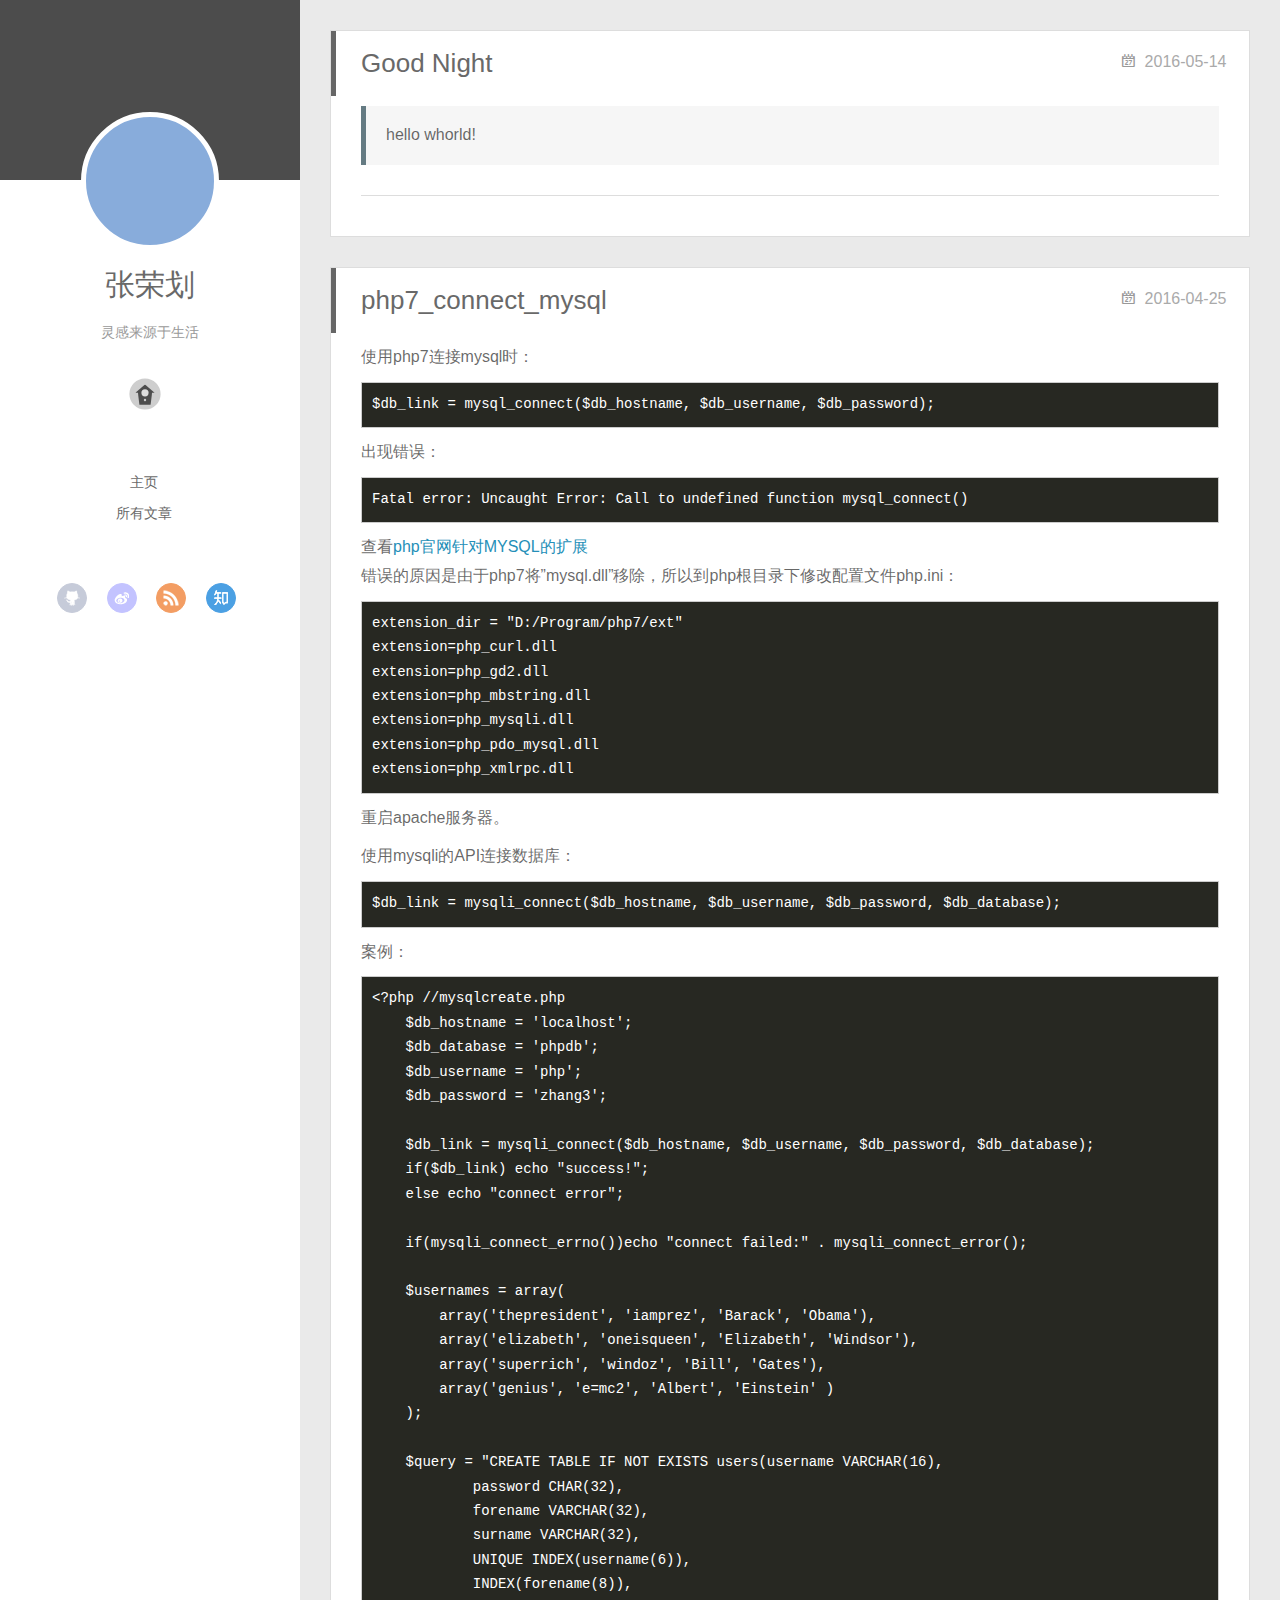
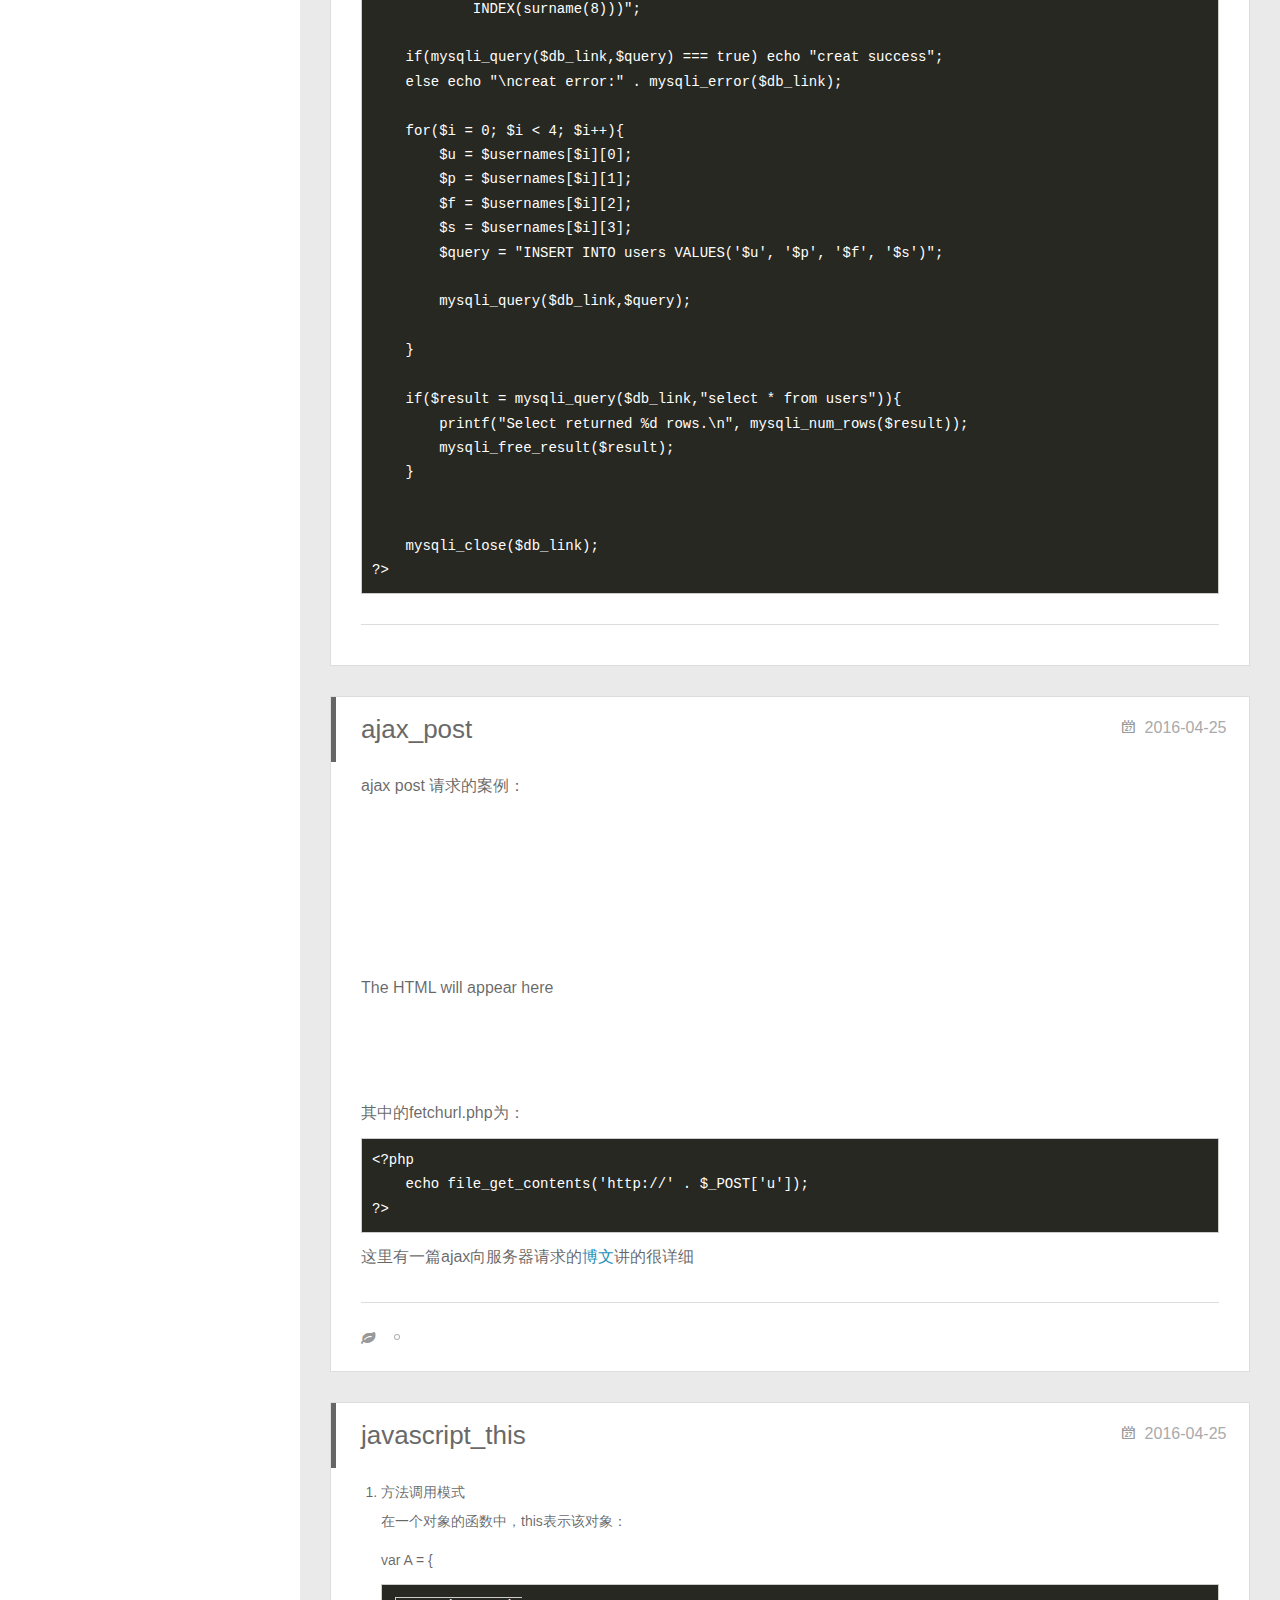
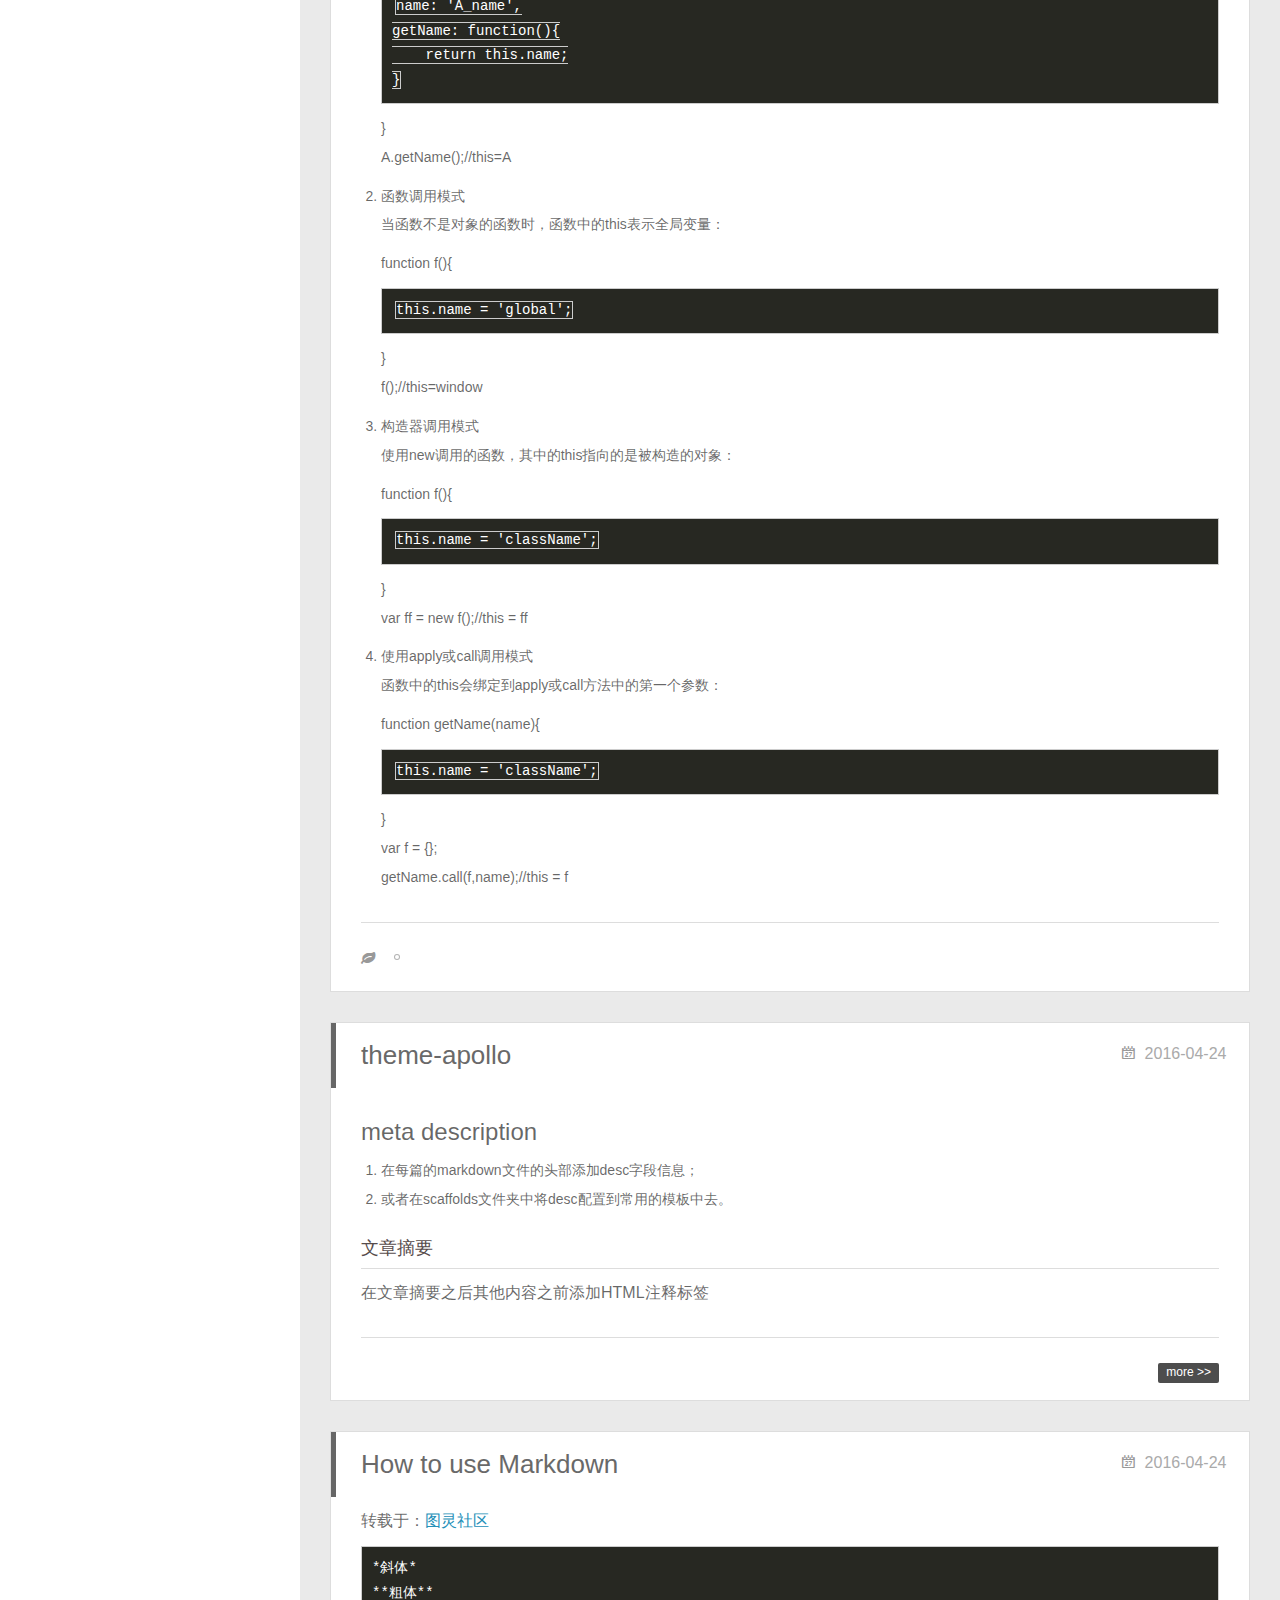
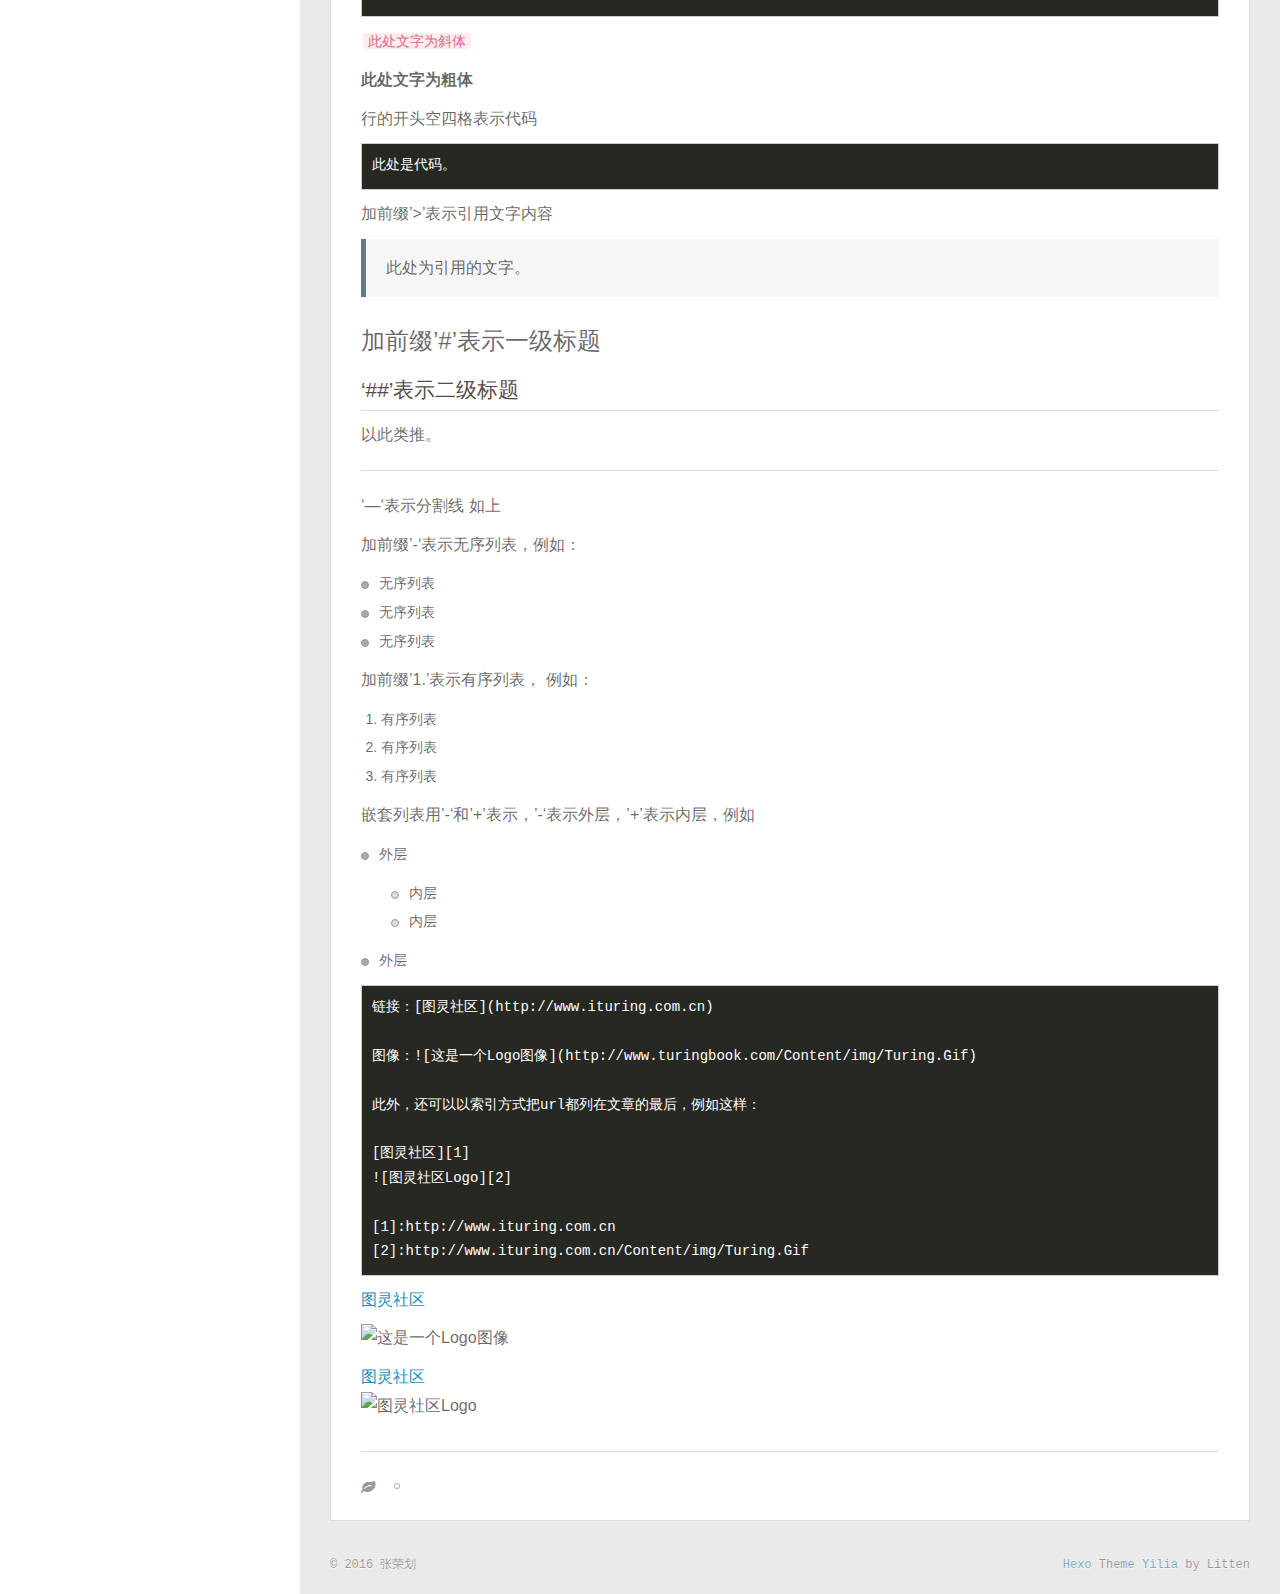
==== index.html @ a889204c "Site updated: 2016-06-14 16:16:04" ====
<!DOCTYPE html>
<html>
<head>
  <meta charset="utf-8">
  
  <meta http-equiv="X-UA-Compatible" content="IE=edge" >
  <title>ZhangRongHua</title>
  <meta name="viewport" content="width=device-width, initial-scale=1, maximum-scale=1">
  <meta name="description">
<meta property="og:type" content="website">
<meta property="og:title" content="ZhangRongHua">
<meta property="og:url" content="http://yoursite.com/index.html">
<meta property="og:site_name" content="ZhangRongHua">
<meta property="og:description">
<meta name="twitter:card" content="summary">
<meta name="twitter:title" content="ZhangRongHua">
<meta name="twitter:description">
  
  
    <link rel="icon" href="/favicon.png">
  
  <link rel="stylesheet" href="/css/style.css">
</head>

<body>
  <div id="container">
    <div class="left-col">
    <div class="overlay"></div>
<div class="intrude-less">
	<header id="header" class="inner">
		<a href="/" class="profilepic">
			
			<img lazy-src="null" class="js-avatar">
			
		</a>

		<hgroup>
		  <h1 class="header-author"><a href="/">张荣划</a></h1>
		</hgroup>

		
		<p class="header-subtitle">灵感来源于生活</p>
		

		
			<div class="switch-btn">
				<div class="icon">
					<div class="icon-ctn">
						<div class="icon-wrap icon-house" data-idx="0">
							<div class="birdhouse"></div>
							<div class="birdhouse_holes"></div>
						</div>
						<div class="icon-wrap icon-ribbon hide" data-idx="1">
							<div class="ribbon"></div>
						</div>
						
						<div class="icon-wrap icon-link hide" data-idx="2">
							<div class="loopback_l"></div>
							<div class="loopback_r"></div>
						</div>
						
						
						<div class="icon-wrap icon-me hide" data-idx="3">
							<div class="user"></div>
							<div class="shoulder"></div>
						</div>
						
					</div>
					
				</div>
				<div class="tips-box hide">
					<div class="tips-arrow"></div>
					<ul class="tips-inner">
						<li>菜单</li>
						<li>标签</li>
						
						<li>友情链接</li>
						
						
						<li>关于我</li>
						
					</ul>
				</div>
			</div>
		

		<div class="switch-area">
			<div class="switch-wrap">
				<section class="switch-part switch-part1">
					<nav class="header-menu">
						<ul>
						
							<li><a href="/">主页</a></li>
				        
							<li><a href="/archives">所有文章</a></li>
				        
						</ul>
					</nav>
					<nav class="header-nav">
						<div class="social">
							
								<a class="github" target="_blank" href="https://github.com/zzzzzzzz3" title="github">github</a>
					        
								<a class="weibo" target="_blank" href="http://weibo.com/1046080851" title="weibo">weibo</a>
					        
								<a class="rss" target="_blank" href="/atom.xml" title="rss">rss</a>
					        
								<a class="zhihu" target="_blank" href="#" title="zhihu">zhihu</a>
					        
						</div>
					</nav>
				</section>
				
				
				<section class="switch-part switch-part2">
					<div class="widget tagcloud" id="js-tagcloud">
						<a href="/tags/ajax/" style="font-size: 10px;">ajax</a> <a href="/tags/hexo/" style="font-size: 10px;">hexo</a> <a href="/tags/javascript/" style="font-size: 10px;">javascript</a>
					</div>
				</section>
				
				
				
				<section class="switch-part switch-part3">
					<div id="js-friends">
					
			          <a target="_blank" class="main-nav-link switch-friends-link" href="http://localhost:4000/">奥巴马的博客</a>
			        
			          <a target="_blank" class="main-nav-link switch-friends-link" href="http://localhost:4000/">卡卡的美丽传说</a>
			        
			          <a target="_blank" class="main-nav-link switch-friends-link" href="http://localhost:4000/">本泽马的博客</a>
			        
			          <a target="_blank" class="main-nav-link switch-friends-link" href="http://localhost:4000/">吉格斯的博客</a>
			        
			          <a target="_blank" class="main-nav-link switch-friends-link" href="http://localhost:4000/">习大大大不同</a>
			        
			          <a target="_blank" class="main-nav-link switch-friends-link" href="http://localhost:4000/">托蒂的博客</a>
			        
			        </div>
				</section>
				

				
				
				<section class="switch-part switch-part4">
				
					<div id="js-aboutme">who i am</div>
				</section>
				
			</div>
		</div>
	</header>				
</div>

    </div>
    <div class="mid-col">
      <nav id="mobile-nav">
  	<div class="overlay">
  		<div class="slider-trigger"></div>
  		<h1 class="header-author js-mobile-header hide">张荣划</h1>
  	</div>
	<div class="intrude-less">
		<header id="header" class="inner">
			<div class="profilepic">
			
				<img lazy-src="null" class="js-avatar">
			
			</div>
			<hgroup>
			  <h1 class="header-author">张荣划</h1>
			</hgroup>
			
			<p class="header-subtitle">灵感来源于生活</p>
			
			<nav class="header-menu">
				<ul>
				
					<li><a href="/">主页</a></li>
		        
					<li><a href="/archives">所有文章</a></li>
		        
		        <div class="clearfix"></div>
				</ul>
			</nav>
			<nav class="header-nav">
				<div class="social">
					
						<a class="github" target="_blank" href="https://github.com/zzzzzzzz3" title="github">github</a>
			        
						<a class="weibo" target="_blank" href="http://weibo.com/1046080851" title="weibo">weibo</a>
			        
						<a class="rss" target="_blank" href="/atom.xml" title="rss">rss</a>
			        
						<a class="zhihu" target="_blank" href="#" title="zhihu">zhihu</a>
			        
				</div>
			</nav>
		</header>				
	</div>
</nav>

      <div class="body-wrap">
  
    <article id="post-First" class="article article-type-post" itemscope itemprop="blogPost">
  
    <div class="article-meta">
      <a href="/2016/05/14/First/" class="article-date">
  	<time datetime="2016-05-14T06:55:31.543Z" itemprop="datePublished">2016-05-14</time>
</a>
    </div>
  
  <div class="article-inner">
    
      <input type="hidden" class="isFancy" />
    
    
      <header class="article-header">
        
  
    <h1 itemprop="name">
      <a class="article-title" href="/2016/05/14/First/">Good Night</a>
    </h1>
  

      </header>
      
    
    <div class="article-entry" itemprop="articleBody">
      
        <blockquote>
<p>hello whorld!</p>
</blockquote>

      
    </div>
    
    <div class="article-info article-info-index">
      
      
      

      
      <div class="clearfix"></div>
    </div>
    
  </div>
  
</article>









  
    <article id="post-php7-connect-mysql" class="article article-type-post" itemscope itemprop="blogPost">
  
    <div class="article-meta">
      <a href="/2016/04/25/php7-connect-mysql/" class="article-date">
  	<time datetime="2016-04-25T15:53:12.000Z" itemprop="datePublished">2016-04-25</time>
</a>
    </div>
  
  <div class="article-inner">
    
      <input type="hidden" class="isFancy" />
    
    
      <header class="article-header">
        
  
    <h1 itemprop="name">
      <a class="article-title" href="/2016/04/25/php7-connect-mysql/">php7_connect_mysql</a>
    </h1>
  

      </header>
      
    
    <div class="article-entry" itemprop="articleBody">
      
        <p>使用php7连接mysql时：</p>
<pre><code>$db_link = mysql_connect($db_hostname, $db_username, $db_password);
</code></pre><p>出现错误：</p>
<pre><code>Fatal error: Uncaught Error: Call to undefined function mysql_connect() 
</code></pre><p>查看<a href="http://php.net/manual/zh/mysqlinfo.api.choosing.php" target="_blank" rel="external">php官网针对MYSQL的扩展</a><br>错误的原因是由于php7将”mysql.dll”移除，所以到php根目录下修改配置文件php.ini：</p>
<pre><code>extension_dir = &quot;D:/Program/php7/ext&quot;
extension=php_curl.dll
extension=php_gd2.dll
extension=php_mbstring.dll 
extension=php_mysqli.dll
extension=php_pdo_mysql.dll
extension=php_xmlrpc.dll
</code></pre><p>重启apache服务器。</p>
<p>使用mysqli的API连接数据库：</p>
<pre><code>$db_link = mysqli_connect($db_hostname, $db_username, $db_password, $db_database);
</code></pre><p>案例：</p>
<pre><code>&lt;?php //mysqlcreate.php
    $db_hostname = &apos;localhost&apos;;
    $db_database = &apos;phpdb&apos;;
    $db_username = &apos;php&apos;;
    $db_password = &apos;zhang3&apos;;

    $db_link = mysqli_connect($db_hostname, $db_username, $db_password, $db_database);
    if($db_link) echo &quot;success!&quot;;
    else echo &quot;connect error&quot;;

    if(mysqli_connect_errno())echo &quot;connect failed:&quot; . mysqli_connect_error();

    $usernames = array(
        array(&apos;thepresident&apos;, &apos;iamprez&apos;, &apos;Barack&apos;, &apos;Obama&apos;),
        array(&apos;elizabeth&apos;, &apos;oneisqueen&apos;, &apos;Elizabeth&apos;, &apos;Windsor&apos;),
        array(&apos;superrich&apos;, &apos;windoz&apos;, &apos;Bill&apos;, &apos;Gates&apos;),
        array(&apos;genius&apos;, &apos;e=mc2&apos;, &apos;Albert&apos;, &apos;Einstein&apos; )
    );

    $query = &quot;CREATE TABLE IF NOT EXISTS users(username VARCHAR(16),
            password CHAR(32),
            forename VARCHAR(32),
            surname VARCHAR(32),
            UNIQUE INDEX(username(6)),
            INDEX(forename(8)),
            INDEX(surname(8)))&quot;;

    if(mysqli_query($db_link,$query) === true) echo &quot;creat success&quot;;
    else echo &quot;\ncreat error:&quot; . mysqli_error($db_link);

    for($i = 0; $i &lt; 4; $i++){
        $u = $usernames[$i][0];
        $p = $usernames[$i][1];
        $f = $usernames[$i][2];
        $s = $usernames[$i][3];
        $query = &quot;INSERT INTO users VALUES(&apos;$u&apos;, &apos;$p&apos;, &apos;$f&apos;, &apos;$s&apos;)&quot;;

        mysqli_query($db_link,$query);

    }

    if($result = mysqli_query($db_link,&quot;select * from users&quot;)){
        printf(&quot;Select returned %d rows.\n&quot;, mysqli_num_rows($result));
        mysqli_free_result($result);
    }


    mysqli_close($db_link);
?&gt;
</code></pre>
      
    </div>
    
    <div class="article-info article-info-index">
      
      
      

      
      <div class="clearfix"></div>
    </div>
    
  </div>
  
</article>









  
    <article id="post-ajax-post" class="article article-type-post" itemscope itemprop="blogPost">
  
    <div class="article-meta">
      <a href="/2016/04/25/ajax-post/" class="article-date">
  	<time datetime="2016-04-25T11:18:16.000Z" itemprop="datePublished">2016-04-25</time>
</a>
    </div>
  
  <div class="article-inner">
    
      <input type="hidden" class="isFancy" />
    
    
      <header class="article-header">
        
  
    <h1 itemprop="name">
      <a class="article-title" href="/2016/04/25/ajax-post/">ajax_post</a>
    </h1>
  

      </header>
      
    
    <div class="article-entry" itemprop="articleBody">
      
        <p>ajax post 请求的案例：<br>    <html><br>        <head><br>            <title><br>            Fetch web page<br>            </title><br>        </head><br>        <body><br>            <div id="mydiv"><br>                The HTML will appear here<br>            </div><br>            <script><br>                //post方法需要三个参数（回调函数，PHP程序url，传递给PHP程序的信息）<br>                PostAjaxRequest(insert, ‘fetchurl.php’, ‘u=pluginphp.com’)<br>                //创建回调函数<br>                function insert(){<br>                    //将获取到的html赋值给mydiv对象的内容<br>                    document.getElementById(‘mydiv’).innerHTML = this<br>                }<br>                //编写post请求<br>                function PostAjaxRequest(callback, url, args){<br>                    var contenttype = ‘application/x-www-form-urlencoded’<br>                    var ajax = new CreateAjaxObject(callback)<br>                    if(ajax == null) return false<br>                    //设置请求的类型 服务器文件的URL 是否异步处理<br>                    ajax.open(‘POST’, url, true)<br>                    //设置HTTP头<br>                    ajax.setRequestHeader(‘Content-type’, contenttype)<br>                    ajax.setRequestHeader(‘Content-length’, args.length)<br>                    ajax.setRequestHeader(‘Connection’, ‘close’)<br>                    //将请求发送给服务器<br>                    ajax.send(args)<br>                    return true<br>                }<br>                //创建ajax对象<br>                function CreateAjaxObject(callback){<br>                    //尝试用三种方法分别创建ajax<br>                    //成功则返回ajax对象，否则返回false<br>                    try{<br>                        var ajax = new XMLHttpRequest()<br>                    }<br>                    catch(e1){<br>                        try{<br>                            var ajax = new ActiveXObject(“Msxml2.XMLHTTP”)<br>                        }<br>                        catch(e2){<br>                            try{<br>                                var ajax = new ActiveXObject(“Microsoft.XMLHTTP”)<br>                            }<br>                            catch(e3){<br>                                ajax = false<br>                            }<br>                        }<br>                    }<br>                    //设置ajax的异步函数<br>                    if(ajax) ajax.onreadystatechange = function(){<br>                        //一旦接受到服务器的响应，将立即设置传递来的回调函数，并调用<br>                        if(this.readyState == 4 &amp;&amp; this.status == 200 &amp;&amp; this.responseText != null){<br>                        callback.call(this.responseText)<br>                        }<br>                    }<br>                    return ajax<br>                }<br>            </script><br>        </body><br>    </html> </p>
<p>其中的fetchurl.php为：</p>
<pre><code>&lt;?php
    echo file_get_contents(&apos;http://&apos; . $_POST[&apos;u&apos;]);
?&gt;
</code></pre><p>这里有一篇ajax向服务器请求的<a href="http://www.w3school.com.cn/ajax/ajax_xmlhttprequest_send.asp" target="_blank" rel="external">博文</a>讲的很详细</p>

      
    </div>
    
    <div class="article-info article-info-index">
      
      
	<div class="article-tag tagcloud">
		<ul class="article-tag-list"><li class="article-tag-list-item"><a class="article-tag-list-link" href="/tags/ajax/">ajax</a></li></ul>
	</div>

      

      
      <div class="clearfix"></div>
    </div>
    
  </div>
  
</article>









  
    <article id="post-javascript-this" class="article article-type-post" itemscope itemprop="blogPost">
  
    <div class="article-meta">
      <a href="/2016/04/25/javascript-this/" class="article-date">
  	<time datetime="2016-04-25T09:23:36.000Z" itemprop="datePublished">2016-04-25</time>
</a>
    </div>
  
  <div class="article-inner">
    
      <input type="hidden" class="isFancy" />
    
    
      <header class="article-header">
        
  
    <h1 itemprop="name">
      <a class="article-title" href="/2016/04/25/javascript-this/">javascript_this</a>
    </h1>
  

      </header>
      
    
    <div class="article-entry" itemprop="articleBody">
      
        <ol>
<li><p>方法调用模式<br>在一个对象的函数中，this表示该对象：</p>
<p> var A = {</p>
<pre><code>name: &apos;A_name&apos;,
getName: function(){
    return this.name;
}
</code></pre><p> }<br> A.getName();//this=A</p>
</li>
<li><p>函数调用模式<br>当函数不是对象的函数时，函数中的this表示全局变量：</p>
<p> function f(){</p>
<pre><code>this.name = &apos;global&apos;;
</code></pre><p> }<br> f();//this=window</p>
</li>
<li><p>构造器调用模式<br>使用new调用的函数，其中的this指向的是被构造的对象：</p>
<p> function f(){</p>
<pre><code>this.name = &apos;className&apos;;
</code></pre><p> }<br> var ff = new f();//this = ff</p>
</li>
<li><p>使用apply或call调用模式<br>函数中的this会绑定到apply或call方法中的第一个参数：</p>
<p> function getName(name){</p>
<pre><code>this.name = &apos;className&apos;;
</code></pre><p> }<br> var f = {};<br> getName.call(f,name);//this = f</p>
</li>
</ol>

      
    </div>
    
    <div class="article-info article-info-index">
      
      
	<div class="article-tag tagcloud">
		<ul class="article-tag-list"><li class="article-tag-list-item"><a class="article-tag-list-link" href="/tags/javascript/">javascript</a></li></ul>
	</div>

      

      
      <div class="clearfix"></div>
    </div>
    
  </div>
  
</article>









  
    <article id="post-theme-apollo" class="article article-type-post" itemscope itemprop="blogPost">
  
    <div class="article-meta">
      <a href="/2016/04/24/theme-apollo/" class="article-date">
  	<time datetime="2016-04-24T15:43:03.000Z" itemprop="datePublished">2016-04-24</time>
</a>
    </div>
  
  <div class="article-inner">
    
      <input type="hidden" class="isFancy" />
    
    
      <header class="article-header">
        
  
    <h1 itemprop="name">
      <a class="article-title" href="/2016/04/24/theme-apollo/">theme-apollo</a>
    </h1>
  

      </header>
      
    
    <div class="article-entry" itemprop="articleBody">
      
        <h1 id="meta-description"><a href="#meta-description" class="headerlink" title="meta description"></a>meta description</h1><ol>
<li>在每篇的markdown文件的头部添加desc字段信息；</li>
<li>或者在scaffolds文件夹中将desc配置到常用的模板中去。</li>
</ol>
<h3 id="文章摘要"><a href="#文章摘要" class="headerlink" title="文章摘要"></a>文章摘要</h3><p>在文章摘要之后其他内容之前添加HTML注释标签
      
    </div>
    
    <div class="article-info article-info-index">
      
      
      

      
        <p class="article-more-link">
          <a  href="/2016/04/24/theme-apollo/#more">more >></a>
        </p>
      
      <div class="clearfix"></div>
    </div>
    
  </div>
  
</article>









  
    <article id="post-How-to-use-Markdown" class="article article-type-post" itemscope itemprop="blogPost">
  
    <div class="article-meta">
      <a href="/2016/04/24/How-to-use-Markdown/" class="article-date">
  	<time datetime="2016-04-24T12:23:40.000Z" itemprop="datePublished">2016-04-24</time>
</a>
    </div>
  
  <div class="article-inner">
    
      <input type="hidden" class="isFancy" />
    
    
      <header class="article-header">
        
  
    <h1 itemprop="name">
      <a class="article-title" href="/2016/04/24/How-to-use-Markdown/">How to use Markdown</a>
    </h1>
  

      </header>
      
    
    <div class="article-entry" itemprop="articleBody">
      
        <p>转载于：<a href="http://www.ituring.com.cn/article/23" target="_blank" rel="external">图灵社区</a></p>
<pre><code>*斜体*
**粗体**
</code></pre><p><em>此处文字为斜体</em></p>
<p><strong>此处文字为粗体</strong></p>
<p>行的开头空四格表示代码</p>
<pre><code>此处是代码。
</code></pre><p>加前缀’&gt;’表示引用文字内容</p>
<blockquote>
<p>此处为引用的文字。</p>
</blockquote>
<h1 id="加前缀’-’表示一级标题"><a href="#加前缀’-’表示一级标题" class="headerlink" title="加前缀’#’表示一级标题"></a>加前缀’#’表示一级标题</h1><h2 id="‘-’表示二级标题"><a href="#‘-’表示二级标题" class="headerlink" title="‘##’表示二级标题"></a>‘##’表示二级标题</h2><p>以此类推。</p>
<hr>
<p>‘—‘表示分割线 如上</p>
<p>加前缀’-‘表示无序列表，例如：</p>
<ul>
<li>无序列表</li>
<li>无序列表</li>
<li>无序列表</li>
</ul>
<p>加前缀’1.’表示有序列表， 例如：</p>
<ol>
<li>有序列表</li>
<li>有序列表</li>
<li>有序列表</li>
</ol>
<p>嵌套列表用’-‘和’+’表示，’-‘表示外层，’+’表示内层，例如</p>
<ul>
<li>外层<ul>
<li>内层</li>
<li>内层 </li>
</ul>
</li>
<li>外层</li>
</ul>
<pre><code>链接：[图灵社区](http://www.ituring.com.cn)

图像：![这是一个Logo图像](http://www.turingbook.com/Content/img/Turing.Gif)

此外，还可以以索引方式把url都列在文章的最后，例如这样：

[图灵社区][1]
![图灵社区Logo][2]

[1]:http://www.ituring.com.cn
[2]:http://www.ituring.com.cn/Content/img/Turing.Gif
</code></pre><p><a href="http://www.ituring.com.cn" target="_blank" rel="external">图灵社区</a></p>
<p><img src="http://www.turingbook.com/Content/img/Turing.Gif" alt="这是一个Logo图像"></p>
<p><a href="http://www.ituring.com.cn" target="_blank" rel="external">图灵社区</a><br><img src="http://www.ituring.com.cn/Content/img/Turing.Gif" alt="图灵社区Logo"></p>

      
    </div>
    
    <div class="article-info article-info-index">
      
      
	<div class="article-tag tagcloud">
		<ul class="article-tag-list"><li class="article-tag-list-item"><a class="article-tag-list-link" href="/tags/hexo/">hexo</a></li></ul>
	</div>

      

      
      <div class="clearfix"></div>
    </div>
    
  </div>
  
</article>









  
  
</div>
      <footer id="footer">
  <div class="outer">
    <div id="footer-info">
    	<div class="footer-left">
    		&copy; 2016 张荣划
    	</div>
      	<div class="footer-right">
      		<a href="http://hexo.io/" target="_blank">Hexo</a>  Theme <a href="https://github.com/litten/hexo-theme-yilia" target="_blank">Yilia</a> by Litten
      	</div>
    </div>
  </div>
</footer>
    </div>
    
  <link rel="stylesheet" href="/fancybox/jquery.fancybox.css">


<script>
	var yiliaConfig = {
		fancybox: true,
		mathjax: true,
		animate: true,
		isHome: true,
		isPost: false,
		isArchive: false,
		isTag: false,
		isCategory: false,
		open_in_new: false
	}
</script>
<script src="http://7.url.cn/edu/jslib/comb/require-2.1.6,jquery-1.9.1.min.js"></script>
<script src="/js/main.js"></script>






<script type="text/x-mathjax-config">
MathJax.Hub.Config({
    tex2jax: {
        inlineMath: [ ['$','$'], ["\\(","\\)"]  ],
        processEscapes: true,
        skipTags: ['script', 'noscript', 'style', 'textarea', 'pre', 'code']
    }
});

MathJax.Hub.Queue(function() {
    var all = MathJax.Hub.getAllJax(), i;
    for(i=0; i < all.length; i += 1) {
        all[i].SourceElement().parentNode.className += ' has-jax';                 
    }       
});
</script>

<script type="text/javascript" src="http://cdn.mathjax.org/mathjax/latest/MathJax.js?config=TeX-AMS-MML_HTMLorMML">
</script>


  </div>
</body>
</html>
---- css/style.css ----
body {
  width: 100%;
}
body:before,
body:after {
  content: "";
  display: table;
}
body:after {
  clear: both;
}
@font-face {
  font-family: 'FontAwesome';
  src: url("fonts/fontawesome-webfont.eot");
  src: url("fonts/fontawesome-webfont.eot?#iefix") format("embedded-opentype"), url("fonts/fontawesome-webfont.woff") format("woff"), url("fonts/fontawesome-webfont.ttf") format("truetype"), url("fonts/fontawesome-webfont.svgz#FontAwesomeRegular") format("svg"), url("fonts/fontawesome-webfont.svg#FontAwesomeRegular") format("svg");
  font-weight: normal;
  font-style: normal;
}
html,
body,
div,
span,
applet,
object,
iframe,
h1,
h2,
h3,
h4,
h5,
h6,
p,
blockquote,
pre,
a,
abbr,
acronym,
address,
big,
cite,
code,
del,
dfn,
em,
img,
ins,
kbd,
q,
s,
samp,
small,
strike,
strong,
sub,
sup,
tt,
var,
dl,
dt,
dd,
ol,
ul,
li,
fieldset,
form,
label,
legend,
table,
caption,
tbody,
tfoot,
thead,
tr,
th,
td {
  margin: 0;
  padding: 0;
  border: 0;
  outline: 0;
  font-weight: inherit;
  font-style: inherit;
  font-family: inherit;
  font-size: 100%;
  vertical-align: baseline;
}
body {
  line-height: 1;
  color: #000;
  background: #fff;
}
ol,
ul {
  list-style: none;
}
table {
  border-collapse: separate;
  border-spacing: 0;
  vertical-align: middle;
}
caption,
th,
td {
  text-align: left;
  font-weight: normal;
  vertical-align: middle;
}
a img {
  border: none;
}
ol {
  list-style: decimal;
  padding-left: 20px;
}
ul {
  list-style: none;
}
input,
button {
  margin: 0;
  padding: 0;
}
input::-moz-focus-inner,
button::-moz-focus-inner {
  border: 0;
  padding: 0;
}
@font-face {
  font-family: FontAwesome;
  font-style: normal;
  font-weight: normal;
  src: url("fonts/fontawesome-webfont.eot?v=#4.0.3");
  src: url("fonts/fontawesome-webfont.eot?#iefix&v=#4.0.3") format("embedded-opentype"), url("fonts/fontawesome-webfont.woff?v=#4.0.3") format("woff"), url("fonts/fontawesome-webfont.ttf?v=#4.0.3") format("truetype"), url("fonts/fontawesome-webfont.svg#fontawesomeregular?v=#4.0.3") format("svg");
}
html,
body,
#container {
  height: 100%;
}
body {
  font-family: "Microsoft Yahei", "HelveticaNeue-Light", "Helvetica Neue Light", "Helvetica Neue", Helvetica, Arial, sans-serif;
  font-size: 16px;
  background: #fff;
  color: rgba(0,0,0,0.6);
  -webkit-overflow-scrolling: touch;
}
h1,
h2,
h3 {
  display: block;
}
h1 {
  font-size: 1.5em;
}
h2 {
  font-size: 1.3em;
}
h3 {
  font-size: 1.1em;
}
h4,
h5,
h6 {
  font-size: 1em;
}
a {
  text-decoration: none;
  outline-width: 0;
  color: #258fb8;
  outline: none;
}
.alignleft {
  float: left;
}
.alignright {
  float: right;
}
.clearfix {
  *zoom: 1;
}
.clearfix:after {
  content: "";
  display: table;
  clear: both;
}
.inner {
  width: 1000px;
  margin: 0 auto;
}
.hide {
  display: none;
}
@media screen and (max-width: 1040px) {
  .inner {
    width: 100%;
  }
}
#container {
  position: relative;
  min-height: 100%;
}
#container #mobile-nav {
  display: none;
}
#container #mobile-nav .overlay {
  height: 110px;
  position: absolute;
  width: 100%;
  background: #4d4d4d;
}
#container #mobile-nav .overlay.fixed {
  position: fixed;
  height: 42px;
  z-index: 99;
}
#container #mobile-nav #header {
  padding: 10px 0 0 0;
}
#container #mobile-nav #header .profilepic {
  display: block;
  position: relative;
  z-index: 100;
}
#container #mobile-nav #header .header-menu {
  height: auto;
  margin: 10px;
}
#container #mobile-nav #header .header-menu ul {
  text-align: center;
  cursor: default;
}
#container #mobile-nav #header .header-menu li {
  display: inline-block;
  margin: 3px;
}
#container .left-col {
  background: #fff;
  width: 300px;
  position: fixed;
  opacity: 1;
  -webkit-transition: all 0.2s ease-in;
  -moz-transition: all 0.2s ease-in;
  -ms-transition: all 0.2s ease-in;
  transition: all 0.2s ease-in;
  height: 100%;
}
#container .left-col .overlay {
  width: 100%;
  height: 180px;
  background-color: #000;
  position: absolute;
  opacity: 0.7;
}
#container .left-col .intrude-less {
  width: 76%;
  text-align: center;
  margin: 112px auto 0;
}
#container .mid-col {
  position: absolute;
  right: 0;
  min-height: 100%;
  background: #eaeaea;
  left: 300px;
  width: auto;
}
@media screen and (max-width: 800px) {
  #container .left-col {
    display: none;
  }
  #container .mid-col {
    left: 0;
  }
  #container #header .header-nav {
    position: relative;
  }
  #container .header-author.fixed {
    position: fixed;
    top: -13px;
    width: 100%;
    color: #ddd;
  }
  #container .overlay .slider-trigger {
    position: absolute;
    z-index: 101;
    bottom: 0;
    left: 0;
    width: 42px;
    height: 42px;
  }
  #container .overlay .slider-trigger:hover {
    background: #444;
  }
  #container .overlay .slider-trigger:before {
    color: #ddd;
    content: "\f00b";
    font: 16px FontAwesome;
    width: 16px;
    height: 16px;
    margin-left: 9px;
    margin-top: 14px;
    display: block;
  }
  #container .article-header {
    border-left: none;
    padding: 0;
    border-bottom: 1px dotted #ddd;
  }
  #container .article-header h1 {
    margin-bottom: 10px;
  }
  #container .header-subtitle {
    padding: 0 24px;
  }
  #container .article-info-index.article-info {
    padding-top: 10px;
    margin: 0;
    border-top: 1px solid #ddd;
  }
  #container .article-info-post.article-info {
    margin: 0;
    padding-top: 10px;
    border: none;
  }
  #container .article-more-link a {
    float: right;
  }
  #container #viewer-box .viewer-box-l {
    font-size: 14px;
  }
  #container .article {
    padding: 10px;
    margin: 10px;
    font-size: 14px;
  }
  #container .article .article-entry {
    padding-left: 0;
    padding-right: 0;
    padding-top: 10px;
  }
  #container .article .article-title {
    font-size: 18px;
    max-width: 185px;
    display: block;
    margin: 0;
  }
  #container .article .article-meta {
    width: auto;
    height: 30px;
    margin-top: -5px;
    position: ralative;
  }
  #container .article .article-meta .article-date {
    font-size: 12px;
    -webkit-border-radius: 0;
    border-radius: 0;
    color: #666;
    background: none;
    height: auto;
    padding: 0;
    margin: 0;
    width: 100%;
    text-align: left;
    margin-left: 10px;
  }
  #container .article .article-meta .article-date time {
    width: auto;
    float: right;
    margin-right: 10px;
  }
  #container .article .article-meta .article-tag-list {
    margin-top: 7px;
    position: absolute;
    right: 10px;
    top: 0;
  }
  #container .article .article-meta .article-tag-list:before {
    float: left;
    margin-top: 1px;
    left: 0;
  }
  #container .article .article-meta .article-tag-list .article-tag-list-item {
    float: left;
    padding-left: 0;
    width: auto;
    max-width: 83px;
  }
  #container .article .article-meta .article-category {
    margin-top: 7px;
    position: absolute;
    right: 10px;
    top: -30px;
  }
  #container .article .article-meta .article-category:before {
    float: left;
    margin-top: 1px;
    left: 15px;
  }
  #container .article .article-meta .article-category .article-category-link {
    max-width: 83px;
    width: auto;
    padding-left: 10px;
  }
  #container .article .article-nav-link-wrap {
    margin: 5px 0;
  }
  #container .article .article-nav-link-wrap strong {
    float: left;
    margin-right: 5px;
  }
  #container .article #article-nav-older {
    float: none;
    display: block;
  }
  #container .share {
    padding: 3px 10px;
  }
  #container .duoshuo {
    padding: 0 13px;
  }
  #container #disqus_thread {
    padding: 0 13px;
  }
  #container #mobile-nav {
    display: block;
  }
  #container #page-nav .extend {
    opacity: 1;
  }
  #container .instagram .open-ins {
    left: 2px;
    top: -30px;
    color: #aaa;
  }
  #container .info-on-right {
    float: initial;
  }
  #container .archives-wrap {
    margin: 10px 10px 0px;
    padding: 10px;
  }
  #container .archives-wrap .archive-article-title {
    font-size: 14px;
  }
  #container .archives-wrap .archive-year-wrap {
    position: relative;
    padding: 0 0 0 0;
  }
  #container .archives-wrap .archive-year-wrap a {
    padding: 0 0 0 0;
  }
  #container .archives-wrap .article-meta .archive-article-date {
    font-size: 12px;
    margin-right: 10px;
    margin-top: -5px;
  }
  #container .archives-wrap .article-meta .article-tag-list-link {
    font-size: 12px;
  }
  #container .archives .archive-article {
    padding: 10px 0;
    margin-left: 0;
  }
  #container #footer .footer-left {
    float: initial;
    margin-bottom: 10px;
  }
  #container #footer .footer-right {
    float: initial;
  }
}
.header-author {
  text-align: center;
  margin: 0.67em 0;
  font-family: Roboto, "Roboto", serif;
  font-size: 30px;
  -webkit-transition: 0.3s;
  -moz-transition: 0.3s;
  -ms-transition: 0.3s;
  transition: 0.3s;
}
#header {
  width: 100%;
}
#header a {
  color: #696969;
}
#header a:hover {
  color: #b0a0aa;
}
#header .profilepic {
  text-align: center;
  display: block;
  border: 5px solid #fff;
  -webkit-border-radius: 300px;
  border-radius: 300px;
  width: 128px;
  height: 128px;
  margin: 0 auto;
  position: relative;
  overflow: hidden;
  background: #88acdb;
  -webkit-transition: all 0.2s ease-in;
  display: -webkit-box;
  -webkit-box-orient: horizontal;
  -webkit-box-pack: center;
  -webkit-box-align: center;
  text-align: center;
}
#header .profilepic img {
  width: 20%;
  height: 20%;
  -webkit-border-radius: 300px;
  border-radius: 300px;
  opacity: 0;
  -webkit-transition: all 0.2s ease-in;
}
#header .profilepic img.show {
  width: 100%;
  height: 100%;
  opacity: 1;
}
#header .header-subtitle {
  text-align: center;
  color: #999;
  font-size: 14px;
  line-height: 25px;
  overflow: hidden;
  text-overflow: ellipsis;
  display: -webkit-box;
  -webkit-line-clamp: 2;
  -webkit-box-orient: vertical;
}
#header .header-menu {
  font-weight: 300;
  line-height: 31px;
  cursor: pointer;
  text-transform: uppercase;
  float: none;
  min-height: 150px;
  margin-left: -12px;
  text-align: center;
  display: -webkit-box;
  -webkit-box-orient: horizontal;
  -webkit-box-pack: center;
  -webkit-box-align: center;
}
#header .header-menu li {
  cursor: default;
}
#header .header-menu li a {
  font-size: 14px;
  min-width: 300px;
}
#header .switch-area {
  position: relative;
  width: 100%;
  overflow: hidden;
  min-height: 500px;
  font-size: 14px;
}
#header .switch-area .switch-wrap {
  -webkit-transition: -webkit-transform 0.3s ease-in;
  -moz-transition: -moz-transform 0.3s ease-in;
  -ms-transition: -ms-transform 0.3s ease-in;
  transition: transform 0.3s ease-in;
  position: relative;
}
#header .turn-left {
  -webkit-transform: translate(-100%, 0);
  -moz-transform: translate(-100%, 0);
  -ms-transform: translate(-100%, 0);
  transform: translate(-100%, 0);
}
#header .header-nav {
  width: 100%;
  position: absolute;
  -webkit-transition: -webkit-transform 0.3s ease-in;
  -moz-transition: -moz-transform 0.3s ease-in;
  -ms-transition: -ms-transform 0.3s ease-in;
  transition: transform 0.3s ease-in;
}
#header .header-nav .social {
  margin-right: 15px;
  margin-top: 10px;
  text-align: center;
}
#header .header-nav .social a {
  -webkit-border-radius: 50%;
  border-radius: 50%;
  display: -moz-inline-stack;
  display: inline-block;
  vertical-align: middle;
  *vertical-align: auto;
  zoom: 1;
  *display: inline;
  text-indent: -9999px;
  margin: 0 8px 15px 8px;
  opacity: 0.7;
  width: 28px;
  height: 28px;
  -webkit-transition: 0.3s;
  -moz-transition: 0.3s;
  -ms-transition: 0.3s;
  transition: 0.3s;
}
#header .header-nav .social a:hover {
  opacity: 1;
}
#header .header-nav .social a:last-of-type {
  margin-right: 0;
}
#header .header-nav .social a.weibo {
  background: url("/img/weibo.png") center no-repeat #aaf;
  border: 1px solid #aaf;
}
#header .header-nav .social a.weibo:hover {
  border: 1px solid #aaf;
}
#header .header-nav .social a.rss {
  background: url("/img/rss.png") center no-repeat #ef7522;
  border: 1px solid #ef7522;
}
#header .header-nav .social a.rss:hover {
  border: 1px solid #cf5d0f;
}
#header .header-nav .social a.github {
  background: url("/img/github.png") center no-repeat #afb6ca;
  border: 1px solid #afb6ca;
}
#header .header-nav .social a.github:hover {
  border: 1px solid #909ab6;
}
#header .header-nav .social a.facebook {
  background: url("/img/facebook.png") center no-repeat #3b5998;
  border: 1px solid #3b5998;
}
#header .header-nav .social a.facebook:hover {
  border: 1px solid #2d4373;
}
#header .header-nav .social a.google {
  background: url("/img/google.png") center no-repeat #c83d20;
  border: 1px solid #c83d20;
}
#header .header-nav .social a.google:hover {
  border: 1px solid #9c3019;
}
#header .header-nav .social a.twitter {
  background: url("/img/twitter.png") center no-repeat #55cff8;
  border: 1px solid #55cff8;
}
#header .header-nav .social a.twitter:hover {
  border: 1px solid #24c1f6;
}
#header .header-nav .social a.linkedin {
  background: url("/img/linkedin.png") center no-repeat #005a87;
  border: 1px solid #005a87;
}
#header .header-nav .social a.linkedin:hover {
  border: 1px solid #006b98;
}
#header .header-nav .social a.zhihu {
  background: url("/img/zhihu.png") center no-repeat #0078d8;
  border: 1px solid #0078d8;
}
#header .header-nav .social a.zhihu:hover {
  border: 1px solid #0078d8;
}
#header .header-nav .social a.douban {
  background: url("/img/douban.png") center no-repeat #06c611;
  border: 1px solid #06c611;
}
#header .header-nav .social a.douban:hover {
  border: 1px solid #06c611;
}
#header .header-nav .social a.mail {
  background: url("/img/mail.png") center no-repeat #005a87;
  border: 1px solid #005a87;
}
#header .header-nav .social a.mail:hover {
  border: 1px solid #006b98;
}
#header .switch-part {
  width: 100%;
  position: absolute;
}
#header .switch-part1 {
  left: 0;
}
#header .switch-part2 {
  left: 100%;
  top: 20px;
  overlay-x: hidden;
  overflow-y: auto;
  max-height: 200px;
}
#header .switch-part3 {
  left: 200%;
  line-height: 30px;
}
#header .switch-part3 .switch-friends-link {
  margin-right: 9px;
  -webkit-border-radius: 3px;
  border-radius: 3px;
  padding: 5px;
}
#header .switch-part3 .switch-friends-link:hover {
  background: #88acdb;
  color: #fff;
}
#header .switch-part4 {
  left: 300%;
  text-align: left;
  line-height: 30px;
}
.duoshuo {
  padding: 0 40px;
}
#disqus_thread {
  padding: 0 40px;
}
.archives-wrap {
  position: relative;
  margin: 0 30px;
  padding-right: 60px;
  border-bottom: 1px solid #eee;
  background: #fff;
}
.archives-wrap:first-child {
  margin-top: 30px;
}
.archives-wrap:last-child {
  margin-bottom: 80px;
}
.archives-wrap .archive-year-wrap {
  line-height: 35px;
  width: 200px;
  position: absolute;
  padding-top: 15px;
  font-size: 1.8em;
}
.archives-wrap .archive-year-wrap a {
  color: #666;
  font-weight: bold;
  padding-left: 48px;
}
.archives {
  position: relative;
}
.archives .article-info {
  border: none;
}
.archives .archive-article {
  margin-left: 200px;
  padding: 20px 0;
  border-bottom: 1px solid #eee;
  border-top: 1px solid #fff;
  position: relative;
}
.archives .archive-article:first-child {
  border-top: none;
}
.archives .archive-article:last-child {
  border-bottom: none;
}
.archives .archive-article-title {
  font-size: 16px;
  color: #333;
  -webkit-transition: color 0.3s;
  -moz-transition: color 0.3s;
  -ms-transition: color 0.3s;
  transition: color 0.3s;
}
.archives .archive-article-title:hover {
  color: #657b83;
}
.archives .archive-article-title span {
  display: block;
  color: #a8a8a8;
  font-size: 12px;
  line-height: 14px;
  height: 7px;
  padding-left: 2px;
}
.archives .archive-article-title span:before {
  display: inline-block;
  content: "“";
  font-family: serif;
  font-size: 30px;
  float: left;
  margin: 4px 4px 0 -12px;
  color: #c8c8c8;
}
.archive-article-inner .archive-article-header {
  position: relative;
}
.archive-article-inner .article-meta {
  position: relative;
  float: right;
  margin-top: -10px;
  color: #555;
  background: none;
  text-align: right;
  width: auto;
}
.archive-article-inner .article-meta .article-date time {
  color: #aaa;
}
.archive-article-inner .article-meta .archive-article-date,
.archive-article-inner .article-meta .article-tag-list {
  margin-right: 30px;
  display: -moz-inline-stack;
  display: inline-block;
  vertical-align: middle;
  zoom: 1;
  color: #666;
  font-size: 14px;
}
.archive-article-inner .article-meta .archive-article-date {
  cursor: default;
  font-size: 12px;
  margin-bottom: 5px;
  margin-top: -10px;
}
.archive-article-inner .article-meta .archive-article-date time:before {
  content: "\f073";
  color: #999;
  position: relative;
  margin-right: 10px;
  font: 16px FontAwesome;
}
.archive-article-inner .article-meta .article-category:before {
  float: left;
  margin-top: 1px;
  left: 15px;
}
.archive-article-inner .article-meta .article-category .article-category-link {
  width: auto;
  max-width: 83px;
  padding-left: 10px;
}
.archive-article-inner .article-meta .article-tag-list {
  margin-top: 0px;
}
.archive-article-inner .article-meta .article-tag-list:before {
  left: 15px;
}
.archive-article-inner .article-meta .article-tag-list .article-tag-list-item {
  display: inline-block;
  width: auto;
  max-width: 83px;
  padding-left: 8px;
  font-size: 12px;
}
.body-wrap {
  margin-bottom: 80px;
}
.article {
  margin: 30px;
  position: relative;
  border: 1px solid #ddd;
  background: #fff;
  -webkit-transition: all 0.2s ease-in;
}
.article.show {
  visibility: visible;
  -webkit-animation: cd-bounce-1 0.6s;
  -moz-animation: cd-bounce-1 0.6s;
  -webkit-animation: cd-bounce-1 0.6s;
  -moz-animation: cd-bounce-1 0.6s;
  -ms-animation: cd-bounce-1 0.6s;
  animation: cd-bounce-1 0.6s;
}
.article.hidden {
  visibility: hidden;
}
.article img {
  max-width: 100%;
}
@-webkit-keyframes cd-bounce-1 {
  0% {
    opacity: 0;
    -webkit-transform: scale(1);
  }
  60% {
    opacity: 1;
    -webkit-transform: scale(1.01);
  }
  100% {
    -webkit-transform: scale(1);
  }
}
@-moz-keyframes cd-bounce-1 {
  0% {
    opacity: 0;
    -moz-transform: scale(1);
  }
  60% {
    opacity: 1;
    -moz-transform: scale(1.01);
  }
  100% {
    -moz-transform: scale(1);
  }
}
.article-index {
  margin-left: 200px;
  padding: 15px 0;
  margin-right: 75px;
}
.article-index .brief {
  display: block;
  color: #a8a8a8;
  font-size: 12px;
  line-height: 14px;
  height: 7px;
  padding-left: 2px;
}
.article-index .brief:before {
  display: inline-block;
  content: "“";
  font-family: serif;
  font-size: 30px;
  float: left;
  margin: 4px 4px 0 -12px;
  color: #c8c8c8;
}
.article-title {
  color: #696969;
  margin-left: 0px;
  font-weight: 300;
  line-height: 35px;
  margin-bottom: 20px;
  font-size: 26px;
  -webkit-transition: color 0.3s;
  -moz-transition: color 0.3s;
  -o-transition: color 0.3s;
  -webkit-transition: color 0.3s;
  -moz-transition: color 0.3s;
  -ms-transition: color 0.3s;
  transition: color 0.3s;
}
.article-title:hover {
  color: #b0a0aa;
}
.article-inner {
  position: relative;
  margin-bottom: 20px;
}
.article-header {
  border-left: 5px solid;
  padding: 15px 0px 15px 25px;
}
.article-info.info-on-right {
  margin: 10px 0 0 0;
  float: right;
}
.article-info-index.article-info {
  padding-top: 20px;
  margin: 30px 30px 0 30px;
  border-top: 1px solid #ddd;
}
.article-info-post.article-info {
  padding: 0;
  border: none;
  margin: -30px 0 20px 30px;
}
.article-entry {
  line-height: 1.8em;
  padding-right: 30px;
  padding-left: 30px;
}
.article-entry p {
  margin-top: 10px;
}
.article-entry p code,
.article-entry li code {
  padding: 1px 3px;
  margin: 0 3px;
  background: #ddd;
  border: 1px solid #ccc;
  font-family: Menlo, Monaco, "Andale Mono", "lucida console", "Courier New", monospace;
  word-wrap: break-word;
  font-size: 14px;
}
.article-entry blockquote {
  background: #ddd;
  border-left: 5px solid #ccc;
  padding: 15px 20px;
  margin-top: 10px;
  border-left: 5px solid #657b83;
  background: #f6f6f6;
}
.article-entry blockquote p {
  margin-top: 0;
}
.article-entry em {
  font-style: normal;
  background: #fbedeb;
  color: #e2678f;
  padding: 0 5px;
  margin: 0 2px;
  font-size: 0.9em;
  -webkit-border-radius: 3px;
  -webkit-border-radius: 3px;
  border-radius: 3px;
}
.article-entry ul li:before {
  content: "";
  width: 6px;
  height: 6px;
  border: 1px solid #999;
  -webkit-border-radius: 10px;
  border-radius: 10px;
  background: #aaa;
  display: inline-block;
  margin-right: 10px;
  float: left;
  margin-top: 12px;
}
.article-entry ul,
.article-entry ol {
  font-size: 14px;
  margin: 10px 0px;
}
.article-entry li ul,
.article-entry li ol {
  margin-left: 30px;
}
.article-entry li ul li:before,
.article-entry li ol li:before {
  content: "";
  background: #dedede;
}
.article-entry h1 {
  margin-top: 30px;
}
.article-entry h2 {
  margin-top: 20px;
  font-weight: 300;
  color: #574c4c;
  padding-bottom: 5px;
  border-bottom: 1px solid #ddd;
}
.article-entry h3,
.article-entry h4,
.article-entry h5,
.article-entry h6 {
  margin-top: 20px;
  font-weight: 300;
  color: #574c4c;
  padding-bottom: 5px;
  border-bottom: 1px solid #ddd;
}
.article-entry video {
  max-width: 100%;
}
.article-entry strong {
  font-weight: bold;
}
.article-entry .caption {
  display: block;
  font-size: 0.8em;
  color: #aaa;
}
.article-entry hr {
  height: 0;
  margin-top: 20px;
  margin-bottom: 20px;
  border-left: 0;
  border-right: 0;
  border-top: 1px solid #ddd;
  border-bottom: 1px solid #fff;
}
.article-entry pre {
  font-size: 1/0.9em;
  line-height: 1.5;
  margin-top: 10px;
  padding: 5px 15px;
  overflow-x: auto;
  color: #657b83;
  font-size: 10px;
  border: 1px solid #ccc;
  text-shadow: 0 1px #444;
  font-family: Menlo, Monaco, "Andale Mono", "lucida console", "Courier New", monospace;
}
.article-entry pre code {
  font-size: 14px;
}
.article-entry table {
  width: 100%;
  border: 1px solid #dedede;
  margin: 15px 0;
  border-collapse: collapse;
}
.article-entry table tr,
.article-entry table td {
  height: 35px;
}
.article-entry table thead tr {
  background: #f8f8f8;
}
.article-entry table tbody tr:hover {
  background: #efefef;
}
.article-entry table td,
.article-entry table th {
  border: 1px solid #dedede;
  padding: 0 10px;
}
.article-entry figure table {
  border: none;
  width: auto;
  margin: 0;
}
.article-entry figure table tbody tr:hover {
  background: none;
}
.article-meta {
  width: 150px;
  font-size: 14;
  text-align: right;
  position: absolute;
  right: 0;
  top: 23px;
  text-align: center;
  z-index: 1;
}
.article-meta time {
  color: #aaa;
}
.article-meta time:before {
  color: #999;
  content: "\f073";
  font: 17px FontAwesome;
  margin-right: 10px;
}
.article-more-link {
  margin-top: 5px;
  text-align: right;
}
.article-more-link a {
  background: #4d4d4d;
  color: #fff;
  font-size: 12px;
  padding: 2px 8px 4px;
  line-height: 16px;
  -webkit-border-radius: 2px;
  -moz-border-radius: 2px;
  -webkit-border-radius: 2px;
  border-radius: 2px;
  -webkit-transition: background 0.3s;
  -moz-transition: background 0.3s;
  -ms-transition: background 0.3s;
  transition: background 0.3s;
}
.article-more-link a:hover {
  background: #3c3c3c;
}
.article-more-link a.hidden {
  visibility: hidden;
}
#article-nav {
  margin: 80px 0 30px 0;
  padding-bottom: 10px;
}
#article-nav .article-nav-link-wrap {
  margin: 0px 30px 0px 30px;
  font-size: 14px;
  color: #333;
}
#article-nav .article-nav-link-wrap .article-nav-title {
  display: inline-block;
  font-size: 12px;
  color: #aaa;
  -webkit-transition: color 0.3s;
  -moz-transition: color 0.3s;
  -ms-transition: color 0.3s;
  transition: color 0.3s;
}
#article-nav .article-nav-link-wrap strong {
  background: #ddd;
  color: #fff;
  -webkit-border-radius: 100%;
  border-radius: 100%;
  width: 15px;
  height: 15px;
  display: inline-block;
  text-align: center;
  -webkit-transition: background 0.3s;
  -moz-transition: background 0.3s;
  -ms-transition: background 0.3s;
  transition: background 0.3s;
}
#article-nav .article-nav-link-wrap:hover strong {
  background: #4d4d4d;
}
#article-nav .article-nav-link-wrap:hover .article-nav-title {
  color: #4d4d4d;
}
#article-nav #article-nav-older {
  float: right;
}
@-moz-keyframes cd-bounce-1 {
  0% {
    opacity: 0;
    -webkit-transform: scale(1);
    -moz-transform: scale(1);
    -ms-transform: scale(1);
    -o-transform: scale(1);
    -webkit-transform: scale(1);
    -moz-transform: scale(1);
    -ms-transform: scale(1);
    transform: scale(1);
  }
  60% {
    opacity: 1;
    -webkit-transform: scale(1.01);
    -moz-transform: scale(1.01);
    -ms-transform: scale(1.01);
    -o-transform: scale(1.01);
    -webkit-transform: scale(1.01);
    -moz-transform: scale(1.01);
    -ms-transform: scale(1.01);
    transform: scale(1.01);
  }
  100% {
    -webkit-transform: scale(1);
    -moz-transform: scale(1);
    -ms-transform: scale(1);
    -o-transform: scale(1);
    -webkit-transform: scale(1);
    -moz-transform: scale(1);
    -ms-transform: scale(1);
    transform: scale(1);
  }
}
@-webkit-keyframes cd-bounce-1 {
  0% {
    opacity: 0;
    -webkit-transform: scale(1);
    -moz-transform: scale(1);
    -ms-transform: scale(1);
    -o-transform: scale(1);
    -webkit-transform: scale(1);
    -moz-transform: scale(1);
    -ms-transform: scale(1);
    transform: scale(1);
  }
  60% {
    opacity: 1;
    -webkit-transform: scale(1.01);
    -moz-transform: scale(1.01);
    -ms-transform: scale(1.01);
    -o-transform: scale(1.01);
    -webkit-transform: scale(1.01);
    -moz-transform: scale(1.01);
    -ms-transform: scale(1.01);
    transform: scale(1.01);
  }
  100% {
    -webkit-transform: scale(1);
    -moz-transform: scale(1);
    -ms-transform: scale(1);
    -o-transform: scale(1);
    -webkit-transform: scale(1);
    -moz-transform: scale(1);
    -ms-transform: scale(1);
    transform: scale(1);
  }
}
@-o-keyframes cd-bounce-1 {
  0% {
    opacity: 0;
    -webkit-transform: scale(1);
    -moz-transform: scale(1);
    -ms-transform: scale(1);
    -o-transform: scale(1);
    -webkit-transform: scale(1);
    -moz-transform: scale(1);
    -ms-transform: scale(1);
    transform: scale(1);
  }
  60% {
    opacity: 1;
    -webkit-transform: scale(1.01);
    -moz-transform: scale(1.01);
    -ms-transform: scale(1.01);
    -o-transform: scale(1.01);
    -webkit-transform: scale(1.01);
    -moz-transform: scale(1.01);
    -ms-transform: scale(1.01);
    transform: scale(1.01);
  }
  100% {
    -webkit-transform: scale(1);
    -moz-transform: scale(1);
    -ms-transform: scale(1);
    -o-transform: scale(1);
    -webkit-transform: scale(1);
    -moz-transform: scale(1);
    -ms-transform: scale(1);
    transform: scale(1);
  }
}
@keyframes cd-bounce-1 {
  0% {
    opacity: 0;
    -webkit-transform: scale(1);
    -moz-transform: scale(1);
    -ms-transform: scale(1);
    -o-transform: scale(1);
    -webkit-transform: scale(1);
    -moz-transform: scale(1);
    -ms-transform: scale(1);
    transform: scale(1);
  }
  60% {
    opacity: 1;
    -webkit-transform: scale(1.01);
    -moz-transform: scale(1.01);
    -ms-transform: scale(1.01);
    -o-transform: scale(1.01);
    -webkit-transform: scale(1.01);
    -moz-transform: scale(1.01);
    -ms-transform: scale(1.01);
    transform: scale(1.01);
  }
  100% {
    -webkit-transform: scale(1);
    -moz-transform: scale(1);
    -ms-transform: scale(1);
    -o-transform: scale(1);
    -webkit-transform: scale(1);
    -moz-transform: scale(1);
    -ms-transform: scale(1);
    transform: scale(1);
  }
}
.archives-wrap {
  position: relative;
  margin: 0 30px;
  padding-right: 60px;
  border-bottom: 1px solid #eee;
  background: #fff;
}
.archives-wrap:first-child {
  margin-top: 30px;
}
.archives-wrap:last-child {
  margin-bottom: 80px;
}
.archives-wrap .archive-year-wrap {
  line-height: 35px;
  width: 200px;
  position: absolute;
  padding-top: 15px;
  font-size: 1.8em;
}
.archives-wrap .archive-year-wrap a {
  color: #666;
  font-weight: bold;
  padding-left: 48px;
}
.archives {
  position: relative;
}
.archives .article-info {
  border: none;
}
.archives .archive-article {
  margin-left: 200px;
  padding: 20px 0;
  border-bottom: 1px solid #eee;
  border-top: 1px solid #fff;
  position: relative;
}
.archives .archive-article:first-child {
  border-top: none;
}
.archives .archive-article:last-child {
  border-bottom: none;
}
.archives .archive-article-title {
  font-size: 16px;
  color: #333;
  -webkit-transition: color 0.3s;
  -moz-transition: color 0.3s;
  -ms-transition: color 0.3s;
  transition: color 0.3s;
}
.archives .archive-article-title:hover {
  color: #657b83;
}
.archives .archive-article-title span {
  display: block;
  color: #a8a8a8;
  font-size: 12px;
  line-height: 14px;
  height: 7px;
  padding-left: 2px;
}
.archives .archive-article-title span:before {
  display: inline-block;
  content: "“";
  font-family: serif;
  font-size: 30px;
  float: left;
  margin: 4px 4px 0 -12px;
  color: #c8c8c8;
}
.archive-article-inner .archive-article-header {
  position: relative;
}
.archive-article-inner .article-meta {
  position: relative;
  float: right;
  margin-top: -10px;
  color: #555;
  background: none;
  text-align: right;
  width: auto;
}
.archive-article-inner .article-meta .article-date time {
  color: #aaa;
}
.archive-article-inner .article-meta .archive-article-date,
.archive-article-inner .article-meta .article-tag-list {
  margin-right: 30px;
  display: -moz-inline-stack;
  display: inline-block;
  vertical-align: middle;
  zoom: 1;
  color: #666;
  font-size: 14px;
}
.archive-article-inner .article-meta .archive-article-date {
  cursor: default;
  font-size: 12px;
  margin-bottom: 5px;
  margin-top: -10px;
}
.archive-article-inner .article-meta .archive-article-date time:before {
  content: "\f073";
  color: #999;
  position: relative;
  margin-right: 10px;
  font: 16px FontAwesome;
}
.archive-article-inner .article-meta .article-category:before {
  float: left;
  margin-top: 1px;
  left: 15px;
}
.archive-article-inner .article-meta .article-category .article-category-link {
  width: auto;
  max-width: 83px;
  padding-left: 10px;
}
.archive-article-inner .article-meta .article-tag-list {
  margin-top: 0px;
}
.archive-article-inner .article-meta .article-tag-list:before {
  left: 15px;
}
.archive-article-inner .article-meta .article-tag-list .article-tag-list-item {
  display: inline-block;
  width: auto;
  max-width: 83px;
  padding-left: 8px;
  font-size: 12px;
}
.article-entry pre,
.article-entry .highlight {
  background: #272822;
  margin: 10px 0;
  padding: 10px 10px;
  overflow: auto;
  color: #4c4c4c;
  line-height: 22.400000000000002px;
}
.article-entry .highlight .gutter pre,
.article-entry .gist .gist-file .gist-data .line-numbers {
  color: #666;
}
.article-entry pre,
.article-entry code {
  font-family: "Source Code Pro", Consolas, Monaco, Menlo, Consolas, monospace;
}
.article-entry code {
  background: #eee;
  padding: 0 0.3em;
  border: none;
}
.article-entry pre {
  color: #fff;
}
.article-entry pre code {
  background: none;
  text-shadow: none;
  padding: 0;
  color: #fff;
}
.article-entry .highlight {
  -webkit-border-radius: 4px;
  border-radius: 4px;
}
.article-entry .highlight pre {
  border: none;
  margin: 0;
  padding: 0;
}
.article-entry .highlight table {
  margin: 0;
  width: auto;
}
.article-entry .highlight td {
  border: none;
  padding: 0;
}
.article-entry .highlight figcaption {
  font-size: 0.85em;
  color: highlight-comment;
  line-height: 1em;
  margin-bottom: 1em;
}
.article-entry .highlight figcaption:before,
.article-entry .highlight figcaption:after {
  content: "";
  display: table;
}
.article-entry .highlight figcaption:after {
  clear: both;
}
.article-entry .highlight figcaption a {
  float: right;
}
.article-entry .highlight .gutter pre {
  text-align: right;
  padding-right: 20px;
}
.article-entry .highlight .gutter pre .line {
  text-shadow: none;
}
.article-entry .highlight .line {
  font-size: 15px;
  height: 15px;
}
.article-entry .gist {
  margin: 0 -20px;
  border-style: solid;
  border-color: #ddd;
  border-width: 1px 0;
  background: #272822;
  padding: 15px 20px 15px 0;
}
.article-entry .gist .gist-file {
  border: none;
  font-family: "Source Code Pro", Consolas, Monaco, Menlo, Consolas, monospace;
  margin: 0;
}
.article-entry .gist .gist-file .gist-data {
  background: none;
  border: none;
}
.article-entry .gist .gist-file .gist-data .line-numbers {
  background: none;
  border: none;
  padding: 0 20px 0 0;
}
.article-entry .gist .gist-file .gist-data .line-data {
  padding: 0 !important;
}
.article-entry .gist .gist-file .highlight {
  margin: 0;
  padding: 0;
  border: none;
}
.article-entry .gist .gist-file .gist-meta {
  background: #272822;
  color: highlight-comment;
  font: 0.85em "Helvetica Neue", Helvetica, Arial, sans-serif;
  text-shadow: 0 0;
  padding: 0;
  margin-top: 1em;
  margin-left: 20px;
}
.article-entry .gist .gist-file .gist-meta a {
  color: #258fb8;
  font-weight: normal;
}
.article-entry .gist .gist-file .gist-meta a:hover {
  text-decoration: underline;
}
pre .comment {
  color: #75715e;
}
pre .keyword,
pre .function .keyword,
pre .class .params {
  color: #66d9ef;
}
pre .tag,
pre .doctype,
pre .params,
pre .function,
pre .css .value {
  color: #fff;
}
pre .css ~ * .tag,
pre .title,
pre .at_rule,
pre .at_rule .keyword,
pre .preprocessor,
pre .preprocessor .keyword {
  color: #f92672;
}
pre .attribute,
pre .built_in,
pre .class,
pre .css ~ * .class,
pre .function .title {
  color: #a6e22e;
}
pre .value,
pre .string {
  color: #e6db74;
}
pre .number {
  color: #7163d7;
}
pre .id,
pre .css ~ * .id {
  color: #fd971f;
}
#footer {
  font-size: 12px;
  font-family: Menlo, Monaco, "Andale Mono", "lucida console", "Courier New", monospace;
  text-shadow: 0 1px #fff;
  position: absolute;
  bottom: 30px;
  opacity: 0.6;
  width: 100%;
  text-align: center;
}
#footer .outer {
  padding: 0 30px;
}
.footer-left {
  float: left;
}
.footer-right {
  float: right;
}
.share {
  padding: 0px 75px 30px 40px;
  margin-bottom: 15px;
}
.back_home {
  float: right;
}
.back_home a {
  font-weight: bold;
  margin-left: 10px;
}
.back_home a:hover {
  color: #6e6e6e;
}
#page-nav {
  text-align: center;
  margin-top: 30px;
}
#page-nav .page-number {
  width: 20px;
  height: 20px;
  background: #4d4d4d;
  -webkit-border-radius: 50%;
  -moz-border-radius: 50%;
  -webkit-border-radius: 50%;
  border-radius: 50%;
  display: inline-block;
  color: #fff;
  line-height: 20px;
  font-size: 12px;
  margin: 0 3px 30px;
}
#page-nav .page-number:hover {
  background: #5e5e5e;
}
#page-nav .current {
  background: #88acdb;
  cursor: default;
}
#page-nav .current:hover {
  background: #88acdb;
}
#page-nav .extend {
  color: #4d4d4d;
  margin: 0 27px;
  opacity: 0;
}
#page-nav .extend:hover {
  color: #5e5e5e;
}
#page-nav:hover .extend {
  opacity: 1;
}
#post-instagram {
  padding: 30px;
}
#post-instagram .article-entry {
  padding-right: 0;
}
.instagram {
  position: relative;
  min-height: 500px;
}
.instagram .open-ins {
  display: block;
  padding: 10px 0;
  position: absolute;
  right: 28px;
  top: -75px;
  color: #333;
}
.instagram .open-ins:hover {
  color: #657b83;
}
.instagram .year {
  display: inline;
}
.instagram .album h1 em {
  font-style: normal;
  font-size: 14px;
  margin-left: 10px;
}
.instagram .album ul {
  min-height: 149px;
  padding-top: 17px;
  border-bottom: 1px solid #ddd;
  list-style: none;
}
.instagram .album li {
  position: relative;
  display: inline-block;
  min-width: 157px;
  margin: 0;
}
.instagram .album li:before {
  display: none;
}
.instagram .album div.img-box {
  position: relative;
  margin: 0 20px 10px;
  -webkit-box-shadow: 0 1px 0 rgba(255,255,255,0.4), 0 1px 0 1px rgba(255,255,255,0.1);
  -moz-box-shadow: 0 1px 0 rgba(255,255,255,0.4), 0 1px 0 1px rgba(255,255,255,0.1);
  -webkit-box-shadow: 0 1px 0 rgba(255,255,255,0.4), 0 1px 0 1px rgba(255,255,255,0.1);
  box-shadow: 0 1px 0 rgba(255,255,255,0.4), 0 1px 0 1px rgba(255,255,255,0.1);
}
.instagram .album div.img-box .img-bg {
  position: absolute;
  top: 0;
  left: 0;
  bottom: 0px;
  width: 100%;
  margin: -5px;
  padding: 5px;
  background: rgba(204,204,204,0.8);
  -webkit-box-shadow: 0 0 0 1px rgba(0,0,0,0.04), 0 1px 5px rgba(0,0,0,0.1);
  -moz-box-shadow: 0 0 0 1px rgba(0,0,0,0.04), 0 1px 5px rgba(0,0,0,0.1);
  -webkit-box-shadow: 0 0 0 1px rgba(0,0,0,0.04), 0 1px 5px rgba(0,0,0,0.1);
  box-shadow: 0 0 0 1px rgba(0,0,0,0.04), 0 1px 5px rgba(0,0,0,0.1);
  -webkit-transition: all 0.15s ease-out 0.1s;
  -moz-transition: all 0.15s ease-out 0.1s;
  -o-transition: all 0.15s ease-out 0.1s;
  -webkit-transition: all 0.15s ease-out 0.1s;
  -moz-transition: all 0.15s ease-out 0.1s;
  -ms-transition: all 0.15s ease-out 0.1s;
  transition: all 0.15s ease-out 0.1s;
  opacity: 0.2;
  cursor: pointer;
  display: block;
}
.instagram .album div.img-box .img-bg:hover {
  opacity: 0;
}
.instagram .album div.img-box img {
  width: 100%;
  height: auto;
  display: block;
}
@media screen and (max-width: 600px) {
  .instagram .album ul {
    margin-left: 0;
    padding: 0;
    text-align: center;
  }
  .instagram .album li {
    max-width: 300px;
  }
  .instagram .album div.img-box {
    margin: 0;
  }
}
.switch-btn {
  margin-left: 74px;
  margin-top: 23px;
  position: relative;
  width: 70px;
  text-align: center;
}
.switch-btn .tips-box {
  position: relative;
}
.switch-btn .tips-box .tips-arrow {
  width: 0;
  height: 0;
  border-left: 5px solid transparent;
  border-right: 5px solid transparent;
  border-bottom: 6px solid #000;
  opacity: 0.8;
  position: absolute;
  top: -6px;
  left: 30px;
}
.switch-btn .tips-box .tips-inner {
  padding: 5px 8px 4px 8px;
  background-color: #000;
  color: #fff;
  width: 80px;
  text-align: center;
  -webkit-border-radius: 3px;
  border-radius: 3px;
  opacity: 0.8;
  position: absolute;
  z-index: 99;
  left: -13px;
}
.switch-btn .tips-box .tips-inner li {
  padding: 4px 0;
  cursor: pointer;
  font-size: 13px;
  color: #ddd;
}
.switch-btn .tips-box .tips-inner li:hover {
  background: #111;
}
.switch-btn .icon {
  height: 32px;
  width: 32px;
  background: #cecece;
  -webkit-border-radius: 100px;
  border-radius: 100px;
  position: relative;
  overflow: hidden;
  display: inline-block;
  padding: 10px;
  -webkit-transform: scale(0.6);
  -moz-transform: scale(0.6);
  -ms-transform: scale(0.6);
  transform: scale(0.6);
  cursor: pointer;
}
.switch-btn .icon-ctn {
  width: 34px;
  height: 34px;
  position: relative;
  overflow: hidden;
}
.switch-btn .icon-ctn .birdhouse {
  width: 0;
  height: 0;
  position: absolute;
  top: 0;
  left: 0;
  border-style: solid;
  border-color: transparent transparent #4d4d4d transparent;
  border-width: 0 16px 14px;
}
.switch-btn .icon-ctn .birdhouse:after {
  content: '';
  position: absolute;
  top: 12px;
  left: -12px;
  border-style: solid;
  border-color: #4d4d4d transparent transparent transparent;
  border-width: 100px 12px;
}
.switch-btn .icon-ctn .birdhouse_holes {
  width: 12px;
  height: 12px;
  background: #ddd;
  position: absolute;
  -webkit-border-radius: 60px;
  -moz-border-radius: 60px;
  -webkit-border-radius: 60px;
  border-radius: 60px;
  left: 10px;
  top: 8px;
}
.switch-btn .icon-ctn .birdhouse_holes:after {
  content: '';
  position: absolute;
  width: 4px;
  height: 4px;
  background: #ccc;
  bottom: -8px;
  left: 4px;
  -webkit-border-radius: 60px;
  -moz-border-radius: 60px;
  -webkit-border-radius: 60px;
  border-radius: 60px;
}
.switch-btn .icon-ctn .ribbon {
  width: 12px;
  height: 20px;
  background: #333;
  margin: 2px 0 0 10px;
}
.switch-btn .icon-ctn .ribbon:after {
  content: '';
  position: absolute;
  left: 10px;
  top: 16px;
  width: 0;
  height: 0;
  border: solid #333;
  border-color: transparent #333 transparent #333;
  border-width: 6px 6px 8px 6px;
}
.switch-btn .icon-ctn .loopback_l {
  width: 10px;
  height: 5px;
  border-style: solid;
  border-width: 0px 3px 3px 3px;
  border-color: #333;
  -webkit-border-radius: 0 0 50px 50px;
  border-radius: 0 0 50px 50px;
  position: absolute;
  top: 16px;
  left: 1px;
}
.switch-btn .icon-ctn .loopback_l:before {
  content: '';
  position: absolute;
  width: 0;
  height: 0;
  border-style: solid;
  border-width: 4px;
  border-color: transparent transparent transparent #333;
  bottom: 7px;
  left: 5px;
}
.switch-btn .icon-ctn .loopback_l:after {
  content: '';
  width: 5px;
  height: 5px;
  border-style: solid;
  border-width: 3px 0 0 3px;
  border-color: #333;
  -webkit-border-radius: 50px 0 0 0;
  border-radius: 50px 0 0 0;
  position: absolute;
  left: -3px;
  bottom: 5px;
}
.switch-btn .icon-ctn .loopback_r {
  width: 10px;
  height: 5px;
  border-style: solid;
  border-width: 3px 3px 0 3px;
  border-color: #333;
  -webkit-border-radius: 50px 50px 0 0;
  border-radius: 50px 50px 0 0;
  position: absolute;
  top: 8px;
  right: 2px;
}
.switch-btn .icon-ctn .loopback_r:before {
  content: '';
  position: absolute;
  width: 0;
  height: 0;
  border-style: solid;
  border-width: 4px;
  border-color: transparent #333 transparent transparent;
  top: 7px;
  right: 5px;
}
.switch-btn .icon-ctn .loopback_r:after {
  content: '';
  width: 5px;
  height: 5px;
  border-style: solid;
  border-width: 0 3px 3px 0;
  border-color: #333;
  -webkit-border-radius: 0 0 50px 0;
  border-radius: 0 0 50px 0;
  position: absolute;
  left: 5px;
  top: 5px;
}
.switch-btn .icon-ctn .user {
  width: 12px;
  height: 14px;
  background: #333;
  -webkit-border-radius: 5px 5px 0 0;
  border-radius: 5px 5px 0 0;
  margin-left: 10px;
  margin-top: 2px;
}
.switch-btn .icon-ctn .user:before {
  content: '';
  width: 0px;
  height: 0px;
  position: absolute;
  top: 17px;
  left: 0px;
  border-style: solid;
  border-color: transparent transparent #333 transparent;
  border-width: 0 16px 6px 16px;
}
.switch-btn .icon-ctn .user:after {
  content: '';
  width: 8px;
  height: 5px;
  background: #333;
  position: absolute;
  margin-top: 13px;
  margin-left: -4px;
}
.switch-btn .icon-ctn .shoulder {
  width: 32px;
  height: 6px;
  background: #333;
  position: absolute;
  bottom: 6px;
}
#header .tagcloud a {
  color: #fff;
}
.tagcloud a {
  display: inline-block;
  text-decoration: none;
  font-weight: normal;
  font-size: 10px;
  color: #fff;
  height: 18px;
  line-height: 18px;
  float: left;
  padding: 0 5px 0px 10px;
  position: relative;
  -webkit-border-radius: 0 5px 5px 0;
  border-radius: 0 5px 5px 0;
  margin: 5px 9px 5px 8px;
  font-family: Menlo, Monaco, "Andale Mono", "lucida console", "Courier New", monospace;
}
.tagcloud a:hover {
  opacity: 0.8;
}
.tagcloud a:before {
  content: " ";
  width: 0px;
  height: 0px;
  position: absolute;
  top: 0;
  left: -18px;
  border: 9px solid transparent;
}
.tagcloud a:after {
  content: " ";
  width: 4px;
  height: 4px;
  background-color: #fff;
  -webkit-border-radius: 4px;
  border-radius: 4px;
  -webkit-box-shadow: 0px 0px 0px 1px rgba(0,0,0,0.3);
  box-shadow: 0px 0px 0px 1px rgba(0,0,0,0.3);
  position: absolute;
  top: 7px;
  left: 2px;
}
.tagcloud a.color1 {
  background: #ff945c;
}
.tagcloud a.color1:before {
  border-right-color: #ff945c;
}
.tagcloud a.color2 {
  background: #f5c7b7;
}
.tagcloud a.color2:before {
  border-right-color: #f5c7b7;
}
.tagcloud a.color3 {
  background: #ba8f6c;
}
.tagcloud a.color3:before {
  border-right-color: #ba8f6c;
}
.tagcloud a.color4 {
  background: #cfb7c4;
}
.tagcloud a.color4:before {
  border-right-color: #cfb7c4;
}
.tagcloud a.color5 {
  background: #7b5d5f;
}
.tagcloud a.color5:before {
  border-right-color: #7b5d5f;
}
.article-tag-list .article-tag-list-item {
  float: left;
}
.article-tag {
  float: left;
}
.article-tag .article-tag-list {
  float: left;
}
.article-tag:before {
  float: left;
  color: #999;
  content: "\f06c";
  font: 16px FontAwesome;
  float: left;
  margin-right: 10px;
  margin-top: 9px;
}
.article-tag:after {
  float: left;
  content: "";
  margin-right: 20px;
  margin-top: 9px;
  float: left;
}
.article-category {
  float: left;
}
.article-category:before {
  float: left;
  color: #999;
  content: "\f02d";
  font: 16px FontAwesome;
  float: left;
  margin-right: 10px;
  margin-top: 9px;
}
.article-category:after {
  float: left;
  content: "";
  margin-right: 20px;
  margin-top: 9px;
  float: left;
}
.article-pop-out {
  float: left;
}
.article-pop-out:before {
  float: left;
  color: #999;
  content: "\f08d";
  font: 16px FontAwesome;
  float: left;
  margin-right: 10px;
  margin-top: 9px;
}
.article-pop-out:after {
  float: left;
  content: "";
  margin-right: 20px;
  margin-top: 9px;
  float: left;
}
::-webkit-scrollbar {
  width: 10px;
  height: 10px;
}
::-webkit-scrollbar-button {
  width: 0;
  height: 0;
}
::-webkit-scrollbar-button:start:increment,
::-webkit-scrollbar-button:end:decrement {
  display: none;
}
::-webkit-scrollbar-corner {
  display: block;
}
::-webkit-scrollbar-thumb {
  -webkit-border-radius: 8px;
  border-radius: 8px;
  background-color: rgba(0,0,0,0.2);
}
::-webkit-scrollbar-thumb:hover {
  -webkit-border-radius: 8px;
  border-radius: 8px;
  background-color: rgba(0,0,0,0.5);
}
::-webkit-scrollbar-track,
::-webkit-scrollbar-thumb {
  border-right: 1px solid transparent;
  border-left: 1px solid transparent;
}
::-webkit-scrollbar-track:hover {
  background-color: rgba(0,0,0,0.15);
}
::-webkit-scrollbar-button:start {
  width: 10px;
  height: 10px;
  background: url("../img/scrollbar_arrow.png") no-repeat 0 0;
}
::-webkit-scrollbar-button:start:hover {
  background: url("../img/scrollbar_arrow.png") no-repeat -15px 0;
}
::-webkit-scrollbar-button:start:active {
  background: url("../img/scrollbar_arrow.png") no-repeat -30px 0;
}
::-webkit-scrollbar-button:end {
  width: 10px;
  height: 10px;
  background: url("../img/scrollbar_arrow.png") no-repeat 0 -18px;
}
::-webkit-scrollbar-button:end:hover {
  background: url("../img/scrollbar_arrow.png") no-repeat -15px -18px;
}
::-webkit-scrollbar-button:end:active {
  background: url("../img/scrollbar_arrow.png") no-repeat -30px -18px;
}
#viewer {
  position: fixed;
  z-index: 1000000;
  top: 0;
  bottom: 0;
  left: 0;
  right: 0;
  overflow: hidden;
}
#viewer-box {
  width: 100%;
  height: 100%;
  position: relative;
  color: #ccc;
  -webkit-transform: translate3d(-100%, 0, 0);
  -webkit-transition: -webkit-transform 0.25s ease-in-out;
}
#viewer-box .viewer-box-l {
  background: rgba(20,20,20,0.9);
  width: 80%;
  height: 100%;
  float: left;
}
#viewer-box .viewer-box-l .viewer-box-wrap {
  margin: 20px 10px 0px 20px;
}
#viewer-box .viewer-box-l .viewer-title {
  line-height: 32px;
}
#viewer-box .viewer-box-l .viewer-title:before {
  content: "";
  width: 6px;
  height: 6px;
  border: 1px solid #999;
  -webkit-border-radius: 10px;
  -webkit-border-radius: 10px;
  border-radius: 10px;
  background: #aaa;
  display: inline-block;
  margin-right: 10px;
}
#viewer-box .viewer-box-l .viewer-div {
  border-bottom: 1px dotted #666;
  padding-bottom: 13px;
  line-height: 20px;
}
#viewer-box .viewer-box-l .viewer-div:last-child {
  border-bottom: none;
}
#viewer-box .viewer-box-l .viewer-div .switch-friends-link {
  line-height: 20px;
}
#viewer-box .viewer-box-r {
  background: rgba(0,0,0,0);
  width: 20%;
  height: 100%;
  float: right;
}
#viewer-box.anm-swipe {
  -webkit-transform: translate3d(0, 0, 0);
}
#viewer-box.anm-swipe .viewer-box-r {
  background: rgba(0,0,0,0);
}
.hide {
  display: none;
}
#viewer-box .viewer-list {
  margin: 0;
  padding: 0;
  height: 100%;
  overflow: hidden;
}
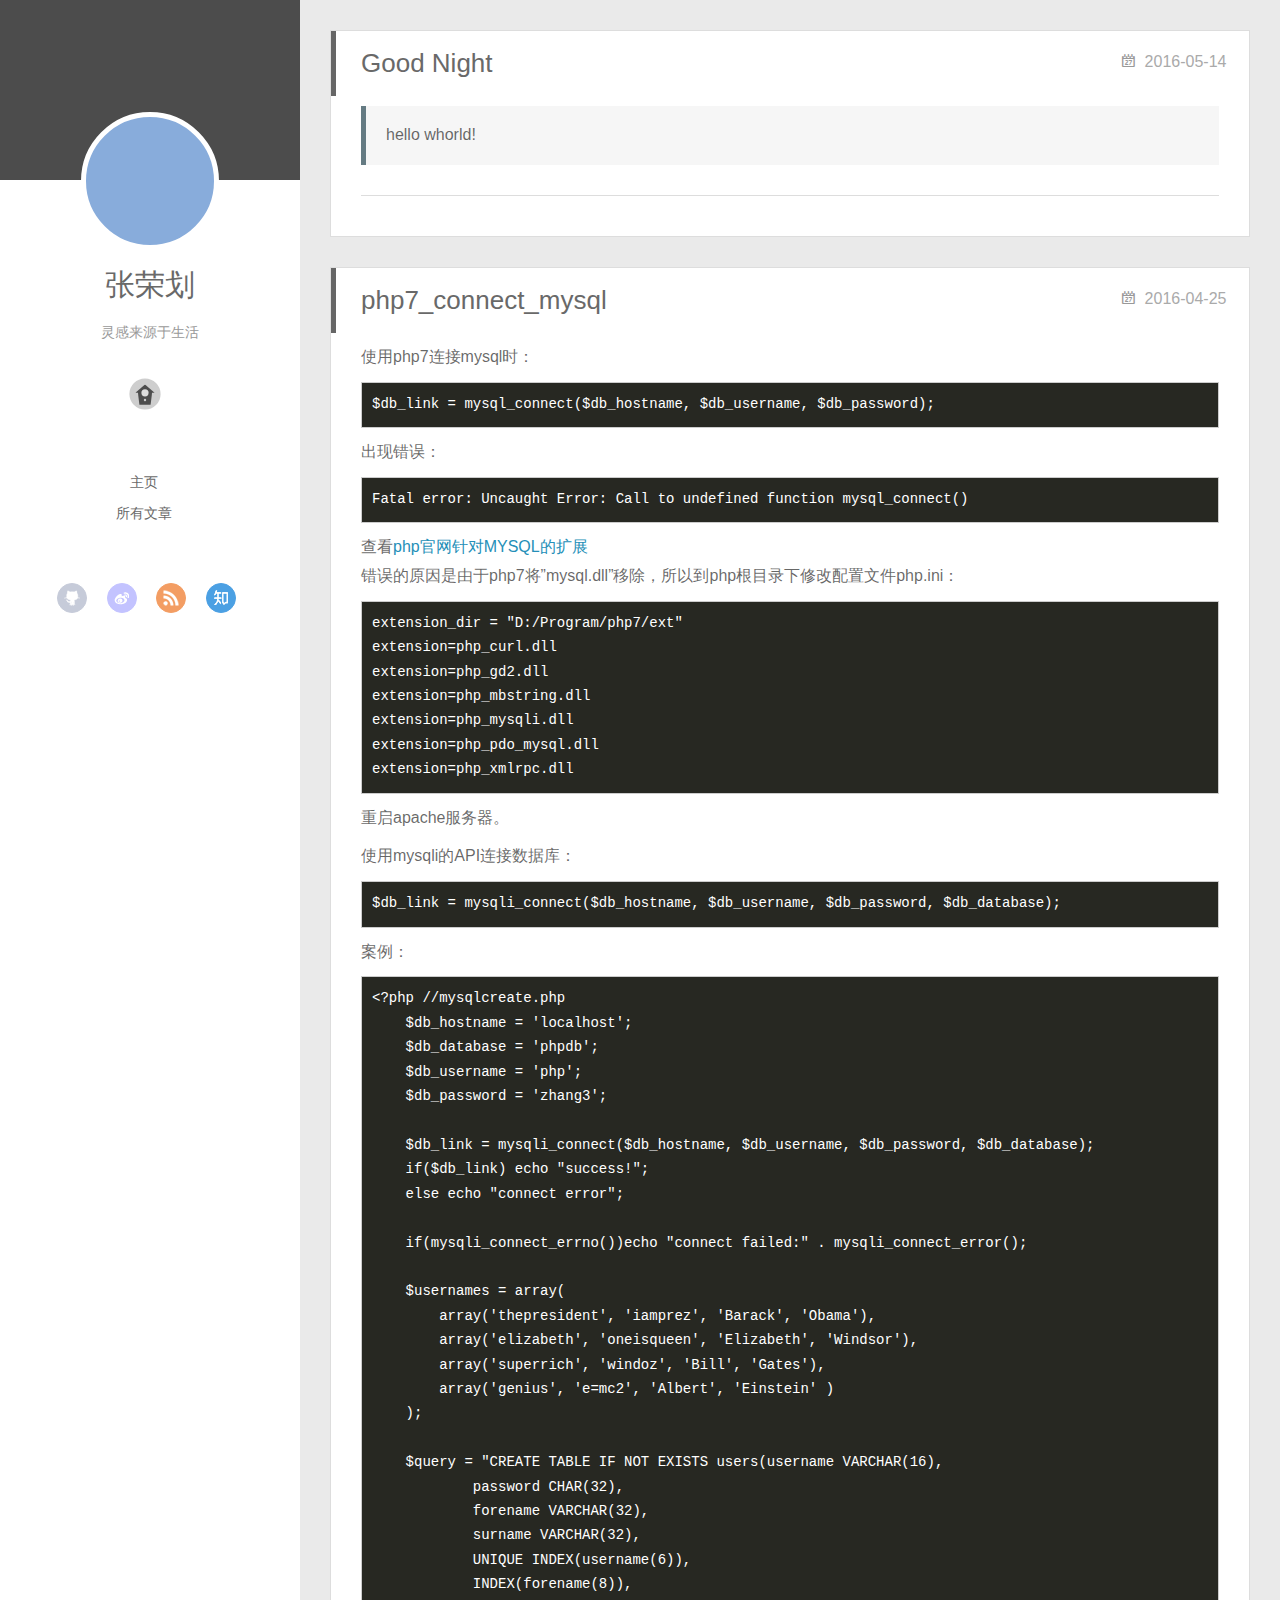
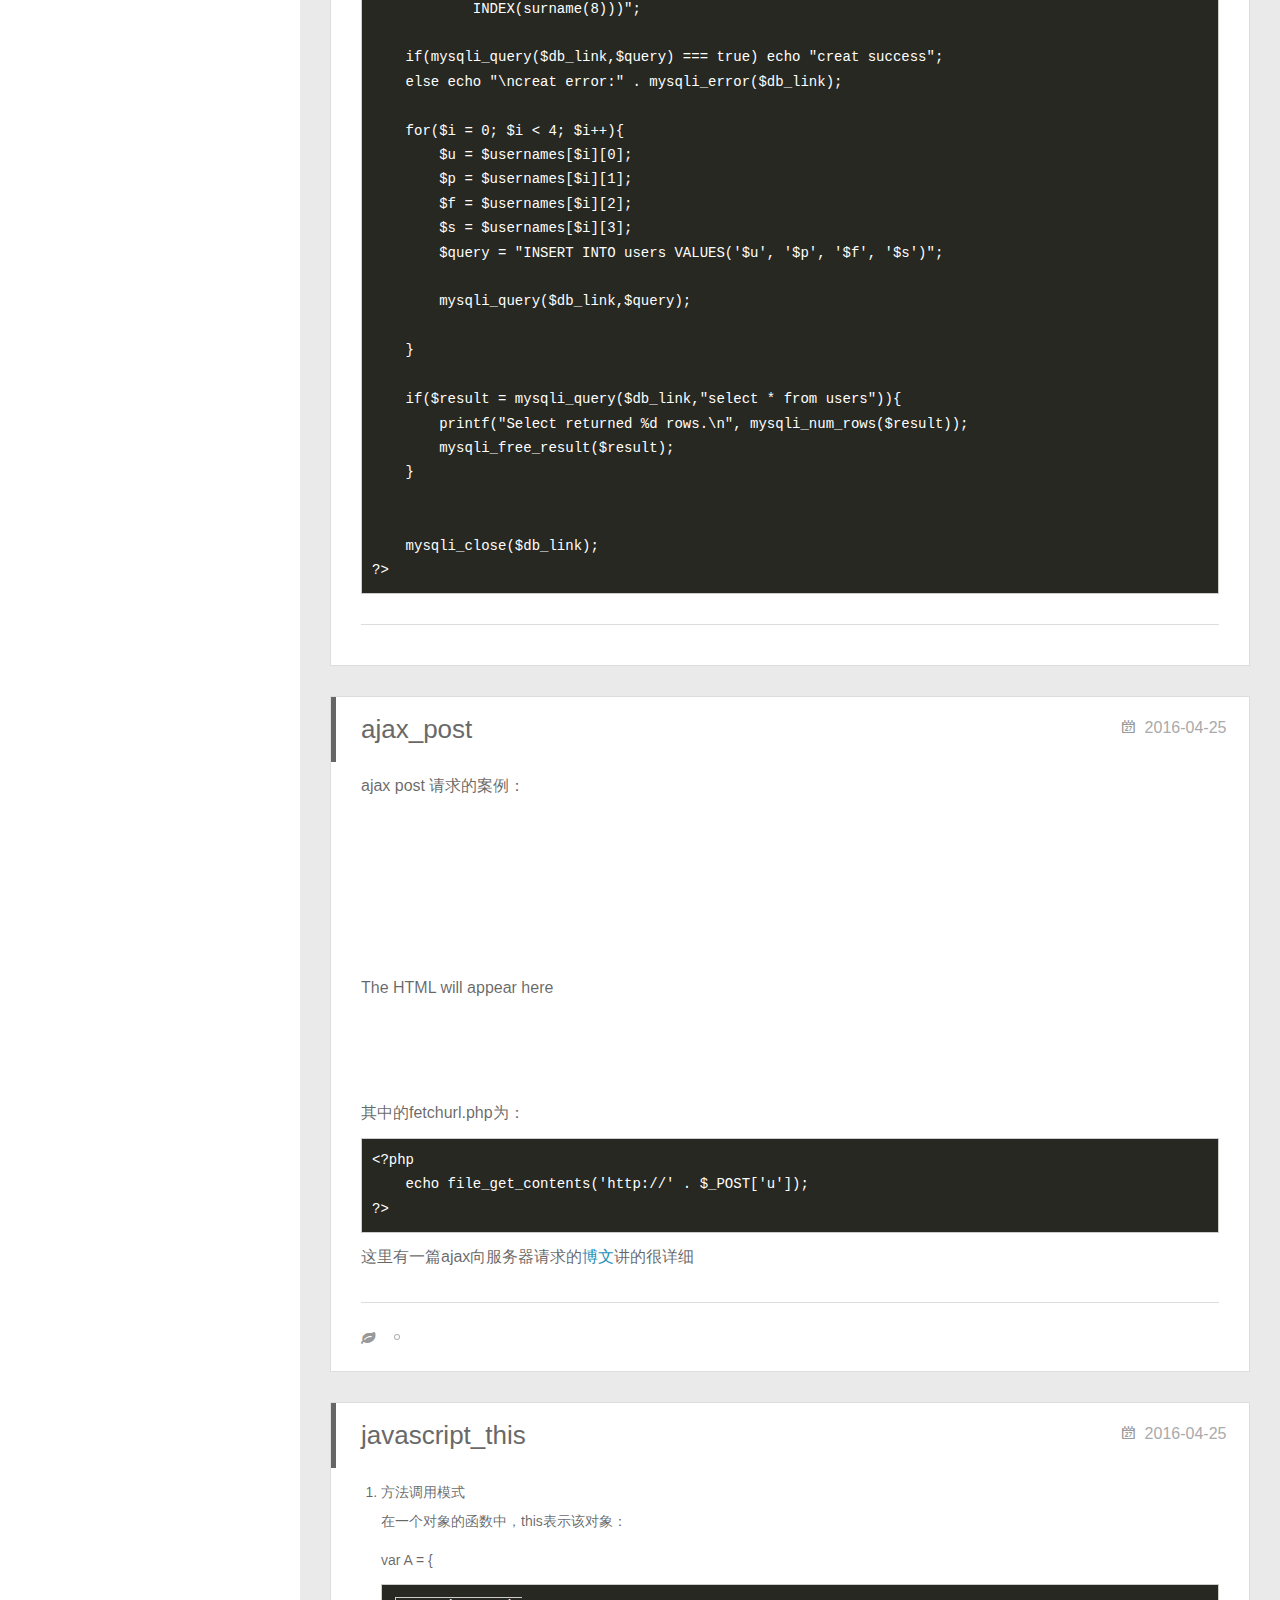
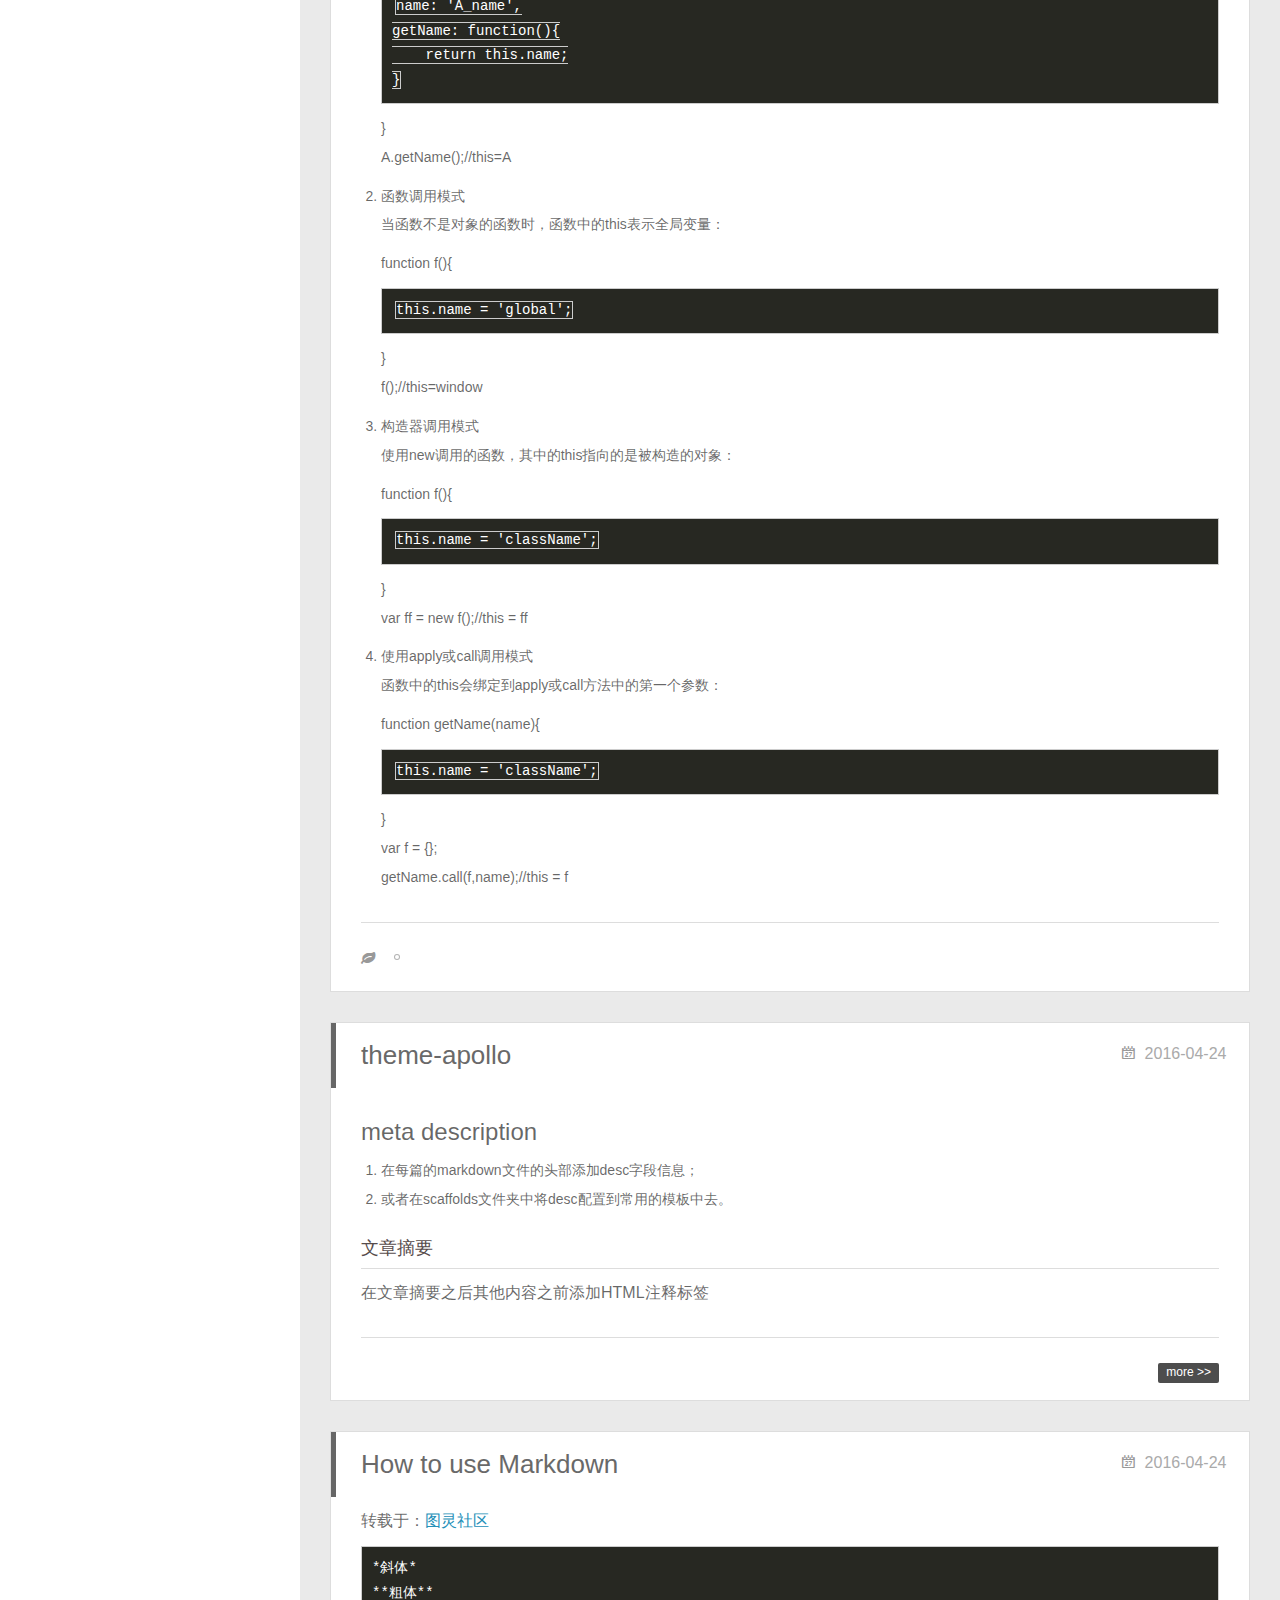
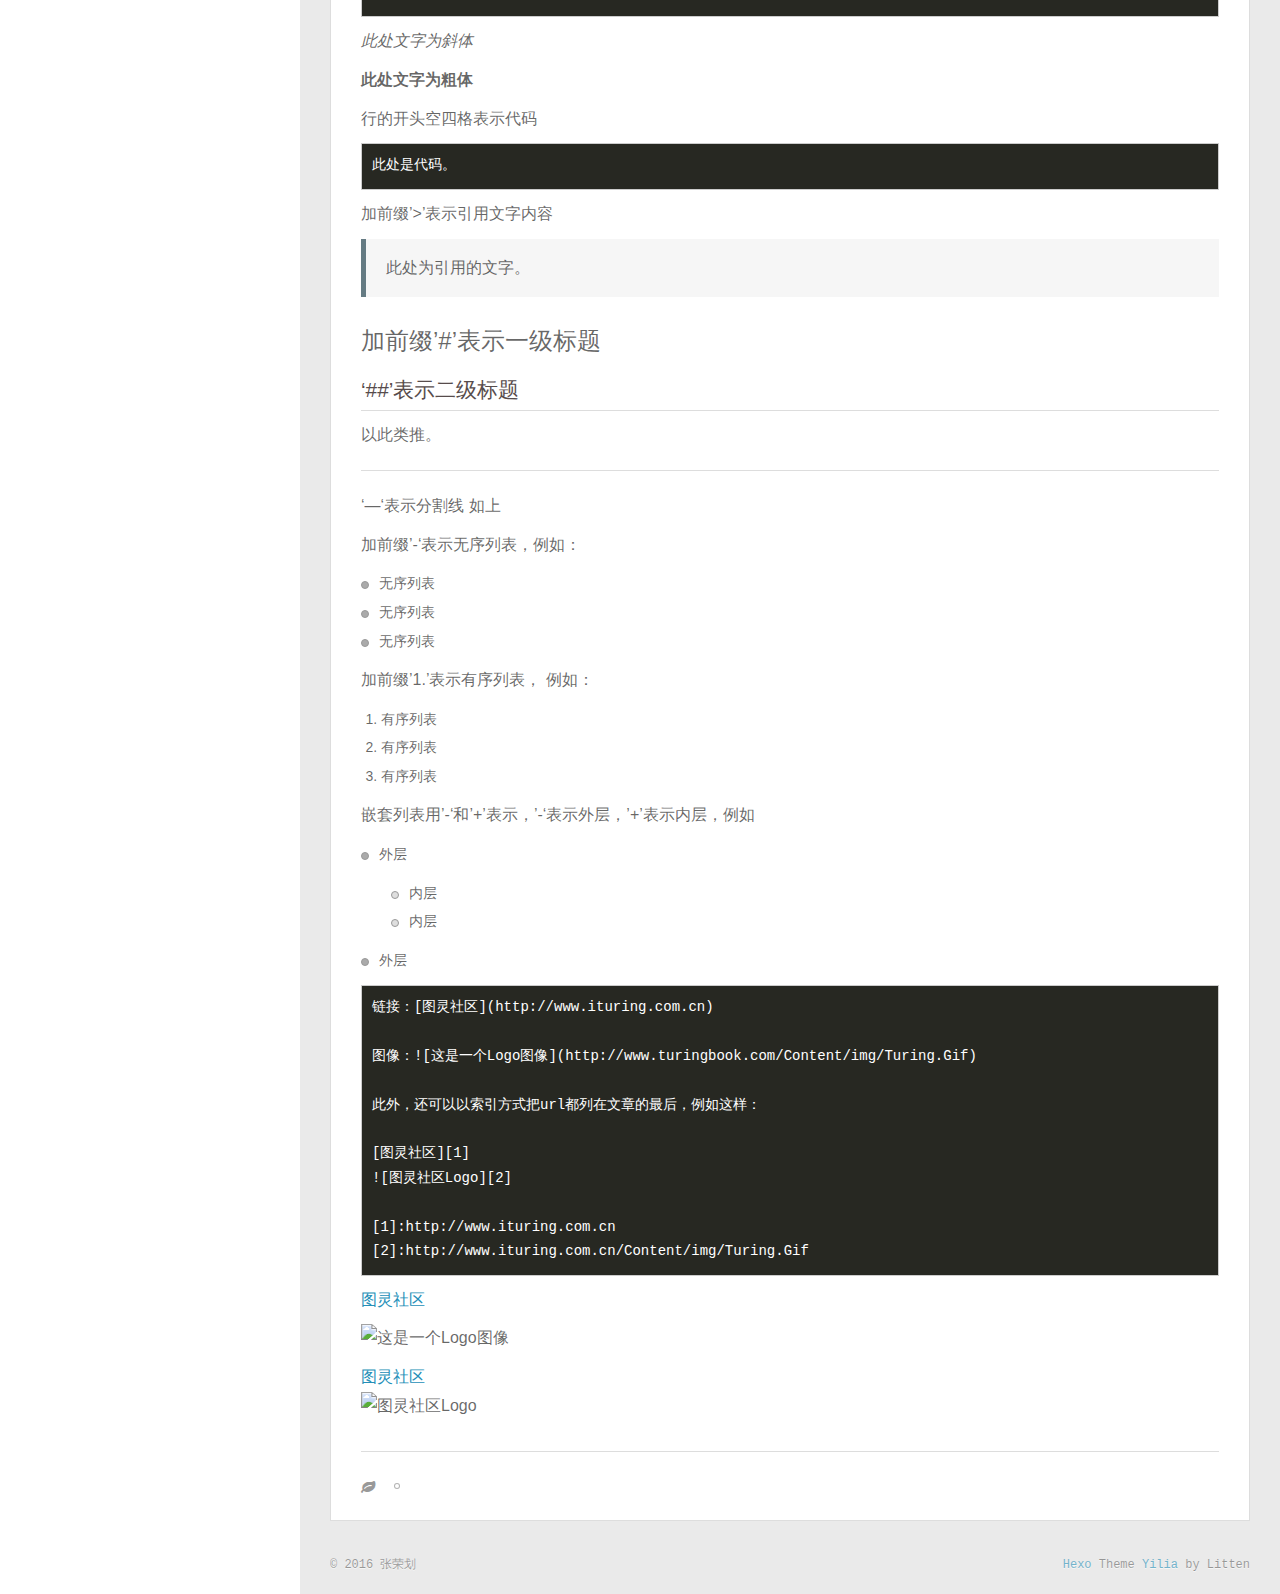
==== commit 53054f4d: "Site updated: 2016-06-14 17:23:26" ====
--- a/index.html
+++ b/index.html
@@ -16,6 +16,8 @@
 <meta name="twitter:title" content="ZhangRongHua">
 <meta name="twitter:description">
   
+    <link rel="alternative" href="/atom.xml" title="ZhangRongHua" type="application/atom+xml">
+  
   
     <link rel="icon" href="/favicon.png">
   
@@ -30,7 +32,7 @@
 	<header id="header" class="inner">
 		<a href="/" class="profilepic">
 			
-			<img lazy-src="null" class="js-avatar">
+			<img lazy-src="https://avatars2.githubusercontent.com/u/2024949?v=2&amp;s=150" class="js-avatar">
 			
 		</a>
 
@@ -101,9 +103,9 @@
 							
 								<a class="github" target="_blank" href="https://github.com/zzzzzzzz3" title="github">github</a>
 					        
-								<a class="weibo" target="_blank" href="http://weibo.com/1046080851" title="weibo">weibo</a>
+								<a class="weibo" target="_blank" href="#" title="weibo">weibo</a>
 					        
-								<a class="rss" target="_blank" href="/atom.xml" title="rss">rss</a>
+								<a class="rss" target="_blank" href="#" title="rss">rss</a>
 					        
 								<a class="zhihu" target="_blank" href="#" title="zhihu">zhihu</a>
 					        
@@ -143,7 +145,7 @@
 				
 				<section class="switch-part switch-part4">
 				
-					<div id="js-aboutme">who i am</div>
+					<div id="js-aboutme">我是谁，我从哪里来，我到哪里去？我就是我，是颜色不一样的吃货…</div>
 				</section>
 				
 			</div>
@@ -162,7 +164,7 @@
 		<header id="header" class="inner">
 			<div class="profilepic">
 			
-				<img lazy-src="null" class="js-avatar">
+				<img lazy-src="https://avatars2.githubusercontent.com/u/2024949?v=2&amp;s=150" class="js-avatar">
 			
 			</div>
 			<hgroup>
@@ -186,9 +188,9 @@
 					
 						<a class="github" target="_blank" href="https://github.com/zzzzzzzz3" title="github">github</a>
 			        
-						<a class="weibo" target="_blank" href="http://weibo.com/1046080851" title="weibo">weibo</a>
-			        
-						<a class="rss" target="_blank" href="/atom.xml" title="rss">rss</a>
+						<a class="weibo" target="_blank" href="#" title="weibo">weibo</a>
+			        
+						<a class="rss" target="_blank" href="#" title="rss">rss</a>
 			        
 						<a class="zhihu" target="_blank" href="#" title="zhihu">zhihu</a>
 			        
--- a/css/style.css
+++ b/css/style.css
@@ -137,7 +137,7 @@
   height: 100%;
 }
 body {
-  font-family: "Microsoft Yahei", "HelveticaNeue-Light", "Helvetica Neue Light", "Helvetica Neue", Helvetica, Arial, sans-serif;
+  font-family: "微软雅黑", "HelveticaNeue-Light", "Helvetica Neue Light", "Helvetica Neue", Helvetica, Arial, sans-serif;
   font-size: 16px;
   background: #fff;
   color: rgba(0,0,0,0.6);
@@ -994,15 +994,7 @@
   margin-top: 0;
 }
 .article-entry em {
-  font-style: normal;
-  background: #fbedeb;
-  color: #e2678f;
-  padding: 0 5px;
-  margin: 0 2px;
-  font-size: 0.9em;
-  -webkit-border-radius: 3px;
-  -webkit-border-radius: 3px;
-  border-radius: 3px;
+  font-style: italic;
 }
 .article-entry ul li:before {
   content: "";
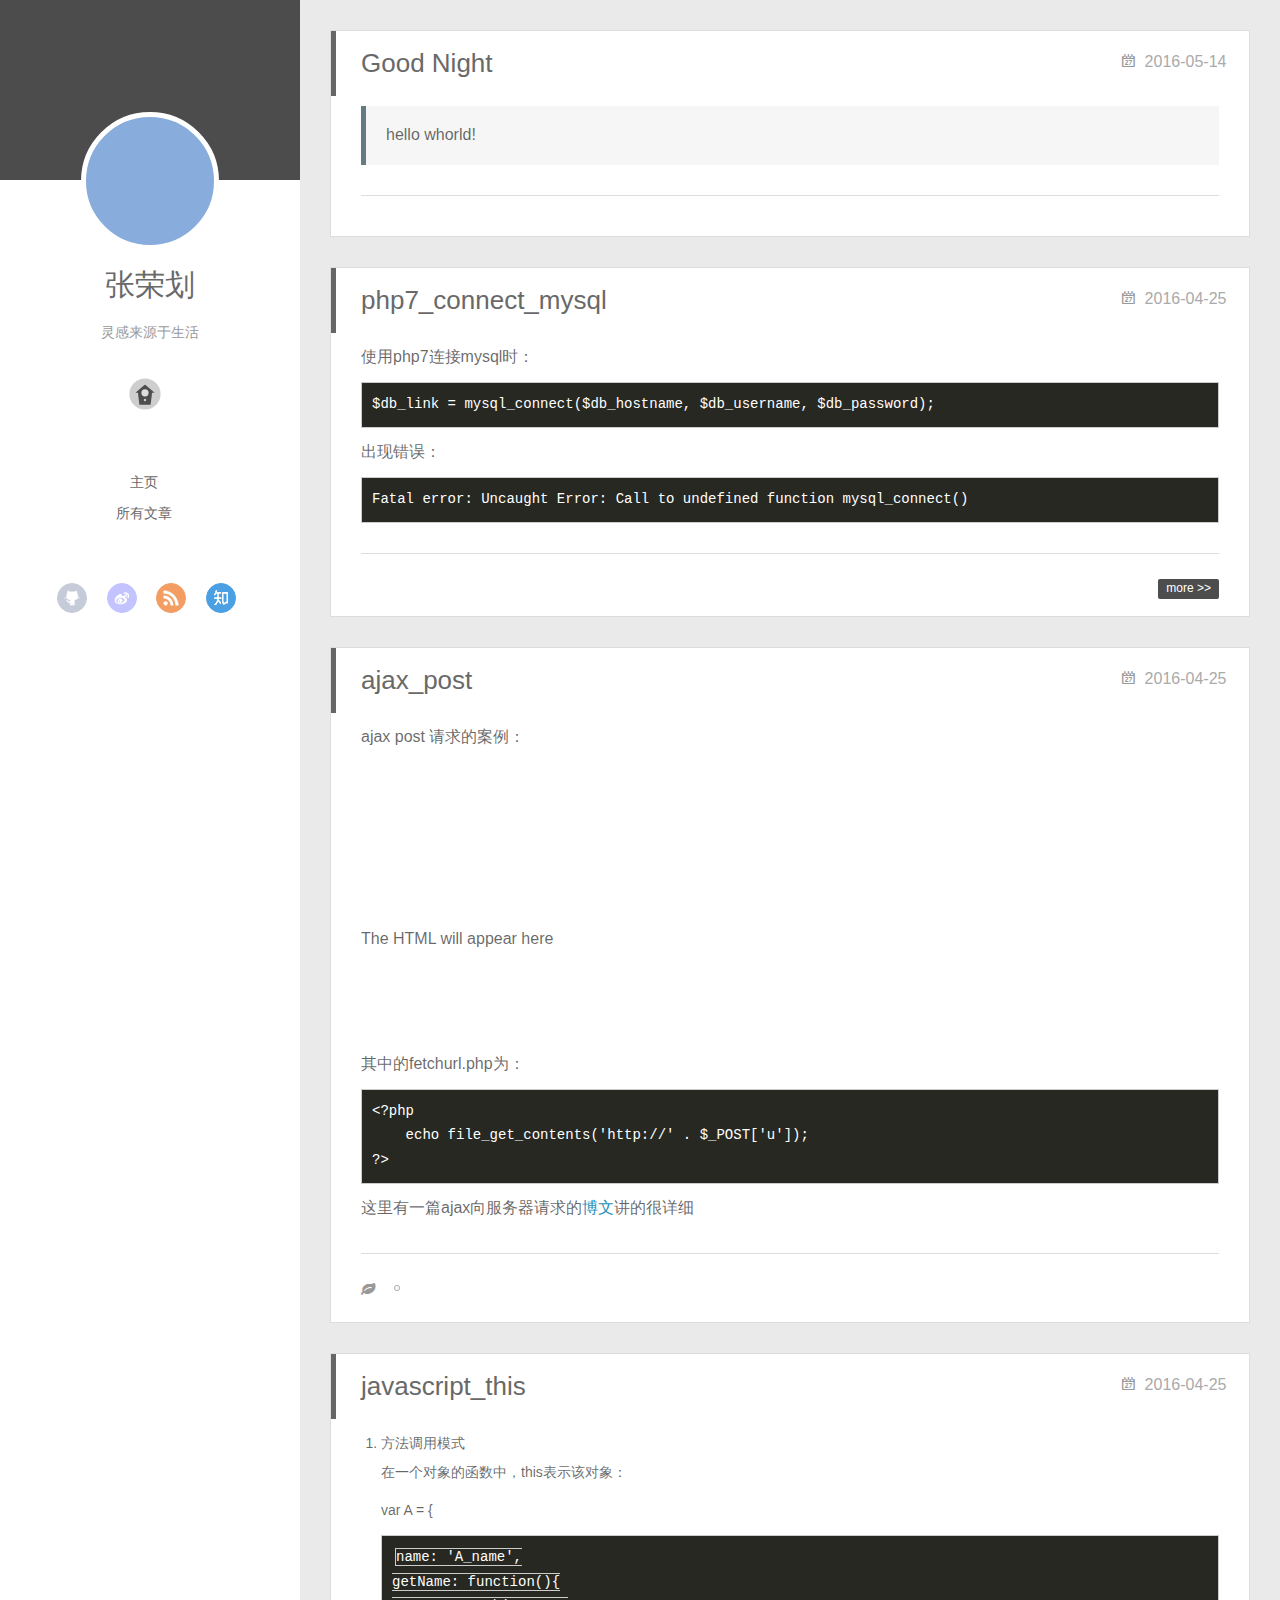
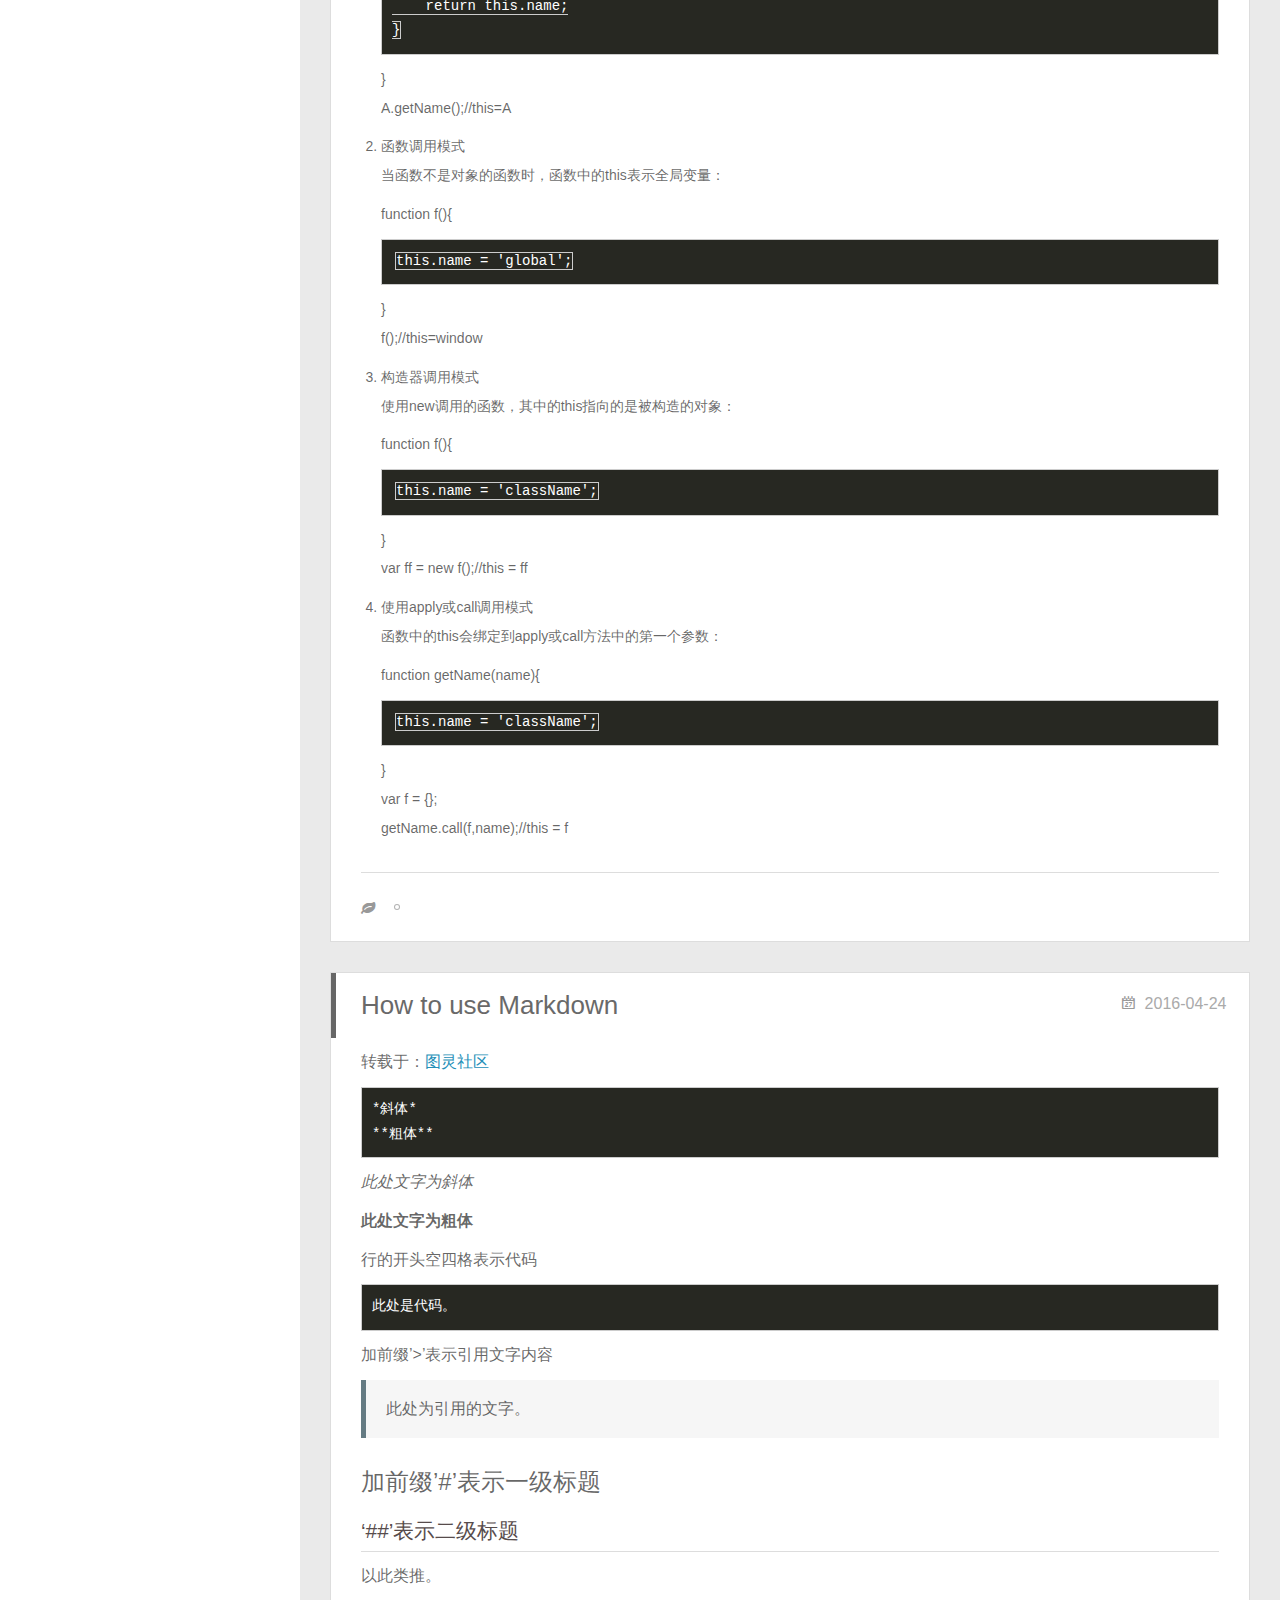
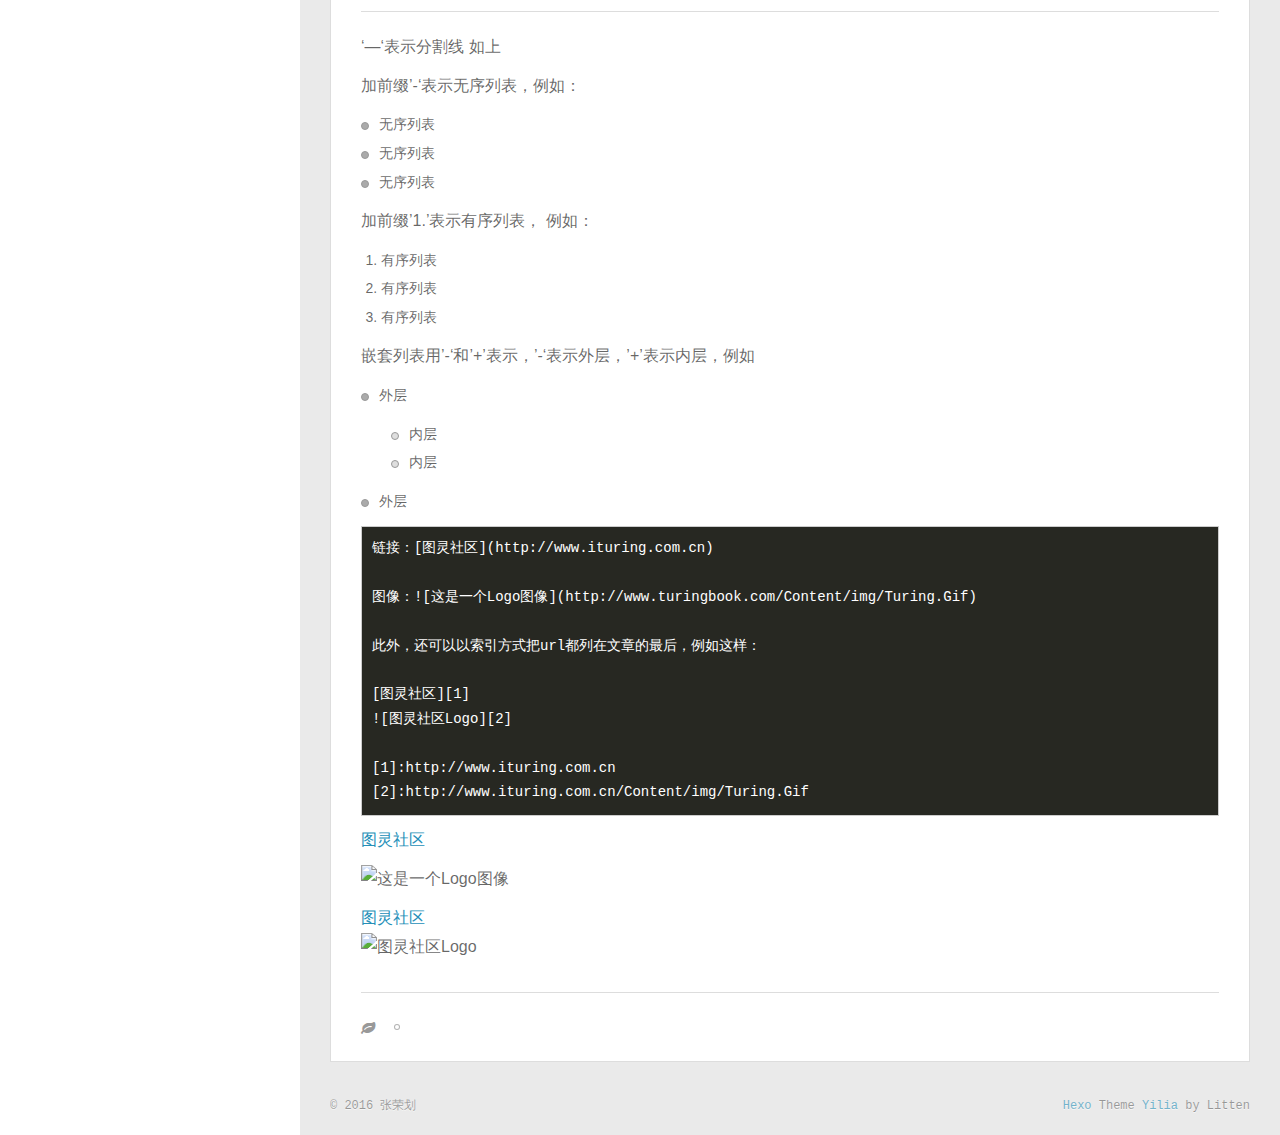
==== commit cb9f154a: "Site updated: 2016-06-14 17:54:36" ====
--- a/index.html
+++ b/index.html
@@ -32,7 +32,7 @@
 	<header id="header" class="inner">
 		<a href="/" class="profilepic">
 			
-			<img lazy-src="https://avatars2.githubusercontent.com/u/2024949?v=2&amp;s=150" class="js-avatar">
+			<img lazy-src="http://ww2.sinaimg.cn/mw690/3e59ed53jw8ev9po1bl3pj20v90v942d.jpg" class="js-avatar">
 			
 		</a>
 
@@ -164,7 +164,7 @@
 		<header id="header" class="inner">
 			<div class="profilepic">
 			
-				<img lazy-src="https://avatars2.githubusercontent.com/u/2024949?v=2&amp;s=150" class="js-avatar">
+				<img lazy-src="http://ww2.sinaimg.cn/mw690/3e59ed53jw8ev9po1bl3pj20v90v942d.jpg" class="js-avatar">
 			
 			</div>
 			<hgroup>
@@ -255,7 +255,6 @@
 
 
 
-
   
     <article id="post-php7-connect-mysql" class="article article-type-post" itemscope itemprop="blogPost">
   
@@ -287,67 +286,6 @@
 <pre><code>$db_link = mysql_connect($db_hostname, $db_username, $db_password);
 </code></pre><p>出现错误：</p>
 <pre><code>Fatal error: Uncaught Error: Call to undefined function mysql_connect() 
-</code></pre><p>查看<a href="http://php.net/manual/zh/mysqlinfo.api.choosing.php" target="_blank" rel="external">php官网针对MYSQL的扩展</a><br>错误的原因是由于php7将”mysql.dll”移除，所以到php根目录下修改配置文件php.ini：</p>
-<pre><code>extension_dir = &quot;D:/Program/php7/ext&quot;
-extension=php_curl.dll
-extension=php_gd2.dll
-extension=php_mbstring.dll 
-extension=php_mysqli.dll
-extension=php_pdo_mysql.dll
-extension=php_xmlrpc.dll
-</code></pre><p>重启apache服务器。</p>
-<p>使用mysqli的API连接数据库：</p>
-<pre><code>$db_link = mysqli_connect($db_hostname, $db_username, $db_password, $db_database);
-</code></pre><p>案例：</p>
-<pre><code>&lt;?php //mysqlcreate.php
-    $db_hostname = &apos;localhost&apos;;
-    $db_database = &apos;phpdb&apos;;
-    $db_username = &apos;php&apos;;
-    $db_password = &apos;zhang3&apos;;
-
-    $db_link = mysqli_connect($db_hostname, $db_username, $db_password, $db_database);
-    if($db_link) echo &quot;success!&quot;;
-    else echo &quot;connect error&quot;;
-
-    if(mysqli_connect_errno())echo &quot;connect failed:&quot; . mysqli_connect_error();
-
-    $usernames = array(
-        array(&apos;thepresident&apos;, &apos;iamprez&apos;, &apos;Barack&apos;, &apos;Obama&apos;),
-        array(&apos;elizabeth&apos;, &apos;oneisqueen&apos;, &apos;Elizabeth&apos;, &apos;Windsor&apos;),
-        array(&apos;superrich&apos;, &apos;windoz&apos;, &apos;Bill&apos;, &apos;Gates&apos;),
-        array(&apos;genius&apos;, &apos;e=mc2&apos;, &apos;Albert&apos;, &apos;Einstein&apos; )
-    );
-
-    $query = &quot;CREATE TABLE IF NOT EXISTS users(username VARCHAR(16),
-            password CHAR(32),
-            forename VARCHAR(32),
-            surname VARCHAR(32),
-            UNIQUE INDEX(username(6)),
-            INDEX(forename(8)),
-            INDEX(surname(8)))&quot;;
-
-    if(mysqli_query($db_link,$query) === true) echo &quot;creat success&quot;;
-    else echo &quot;\ncreat error:&quot; . mysqli_error($db_link);
-
-    for($i = 0; $i &lt; 4; $i++){
-        $u = $usernames[$i][0];
-        $p = $usernames[$i][1];
-        $f = $usernames[$i][2];
-        $s = $usernames[$i][3];
-        $query = &quot;INSERT INTO users VALUES(&apos;$u&apos;, &apos;$p&apos;, &apos;$f&apos;, &apos;$s&apos;)&quot;;
-
-        mysqli_query($db_link,$query);
-
-    }
-
-    if($result = mysqli_query($db_link,&quot;select * from users&quot;)){
-        printf(&quot;Select returned %d rows.\n&quot;, mysqli_num_rows($result));
-        mysqli_free_result($result);
-    }
-
-
-    mysqli_close($db_link);
-?&gt;
 </code></pre>
       
     </div>
@@ -358,13 +296,16 @@
       
 
       
+        <p class="article-more-link">
+          <a  href="/2016/04/25/php7-connect-mysql/#more">more >></a>
+        </p>
+      
       <div class="clearfix"></div>
     </div>
     
   </div>
   
 </article>
-
 
 
 
@@ -426,7 +367,6 @@
   </div>
   
 </article>
-
 
 
 
@@ -507,67 +447,6 @@
   </div>
   
 </article>
-
-
-
-
-
-
-
-
-
-  
-    <article id="post-theme-apollo" class="article article-type-post" itemscope itemprop="blogPost">
-  
-    <div class="article-meta">
-      <a href="/2016/04/24/theme-apollo/" class="article-date">
-  	<time datetime="2016-04-24T15:43:03.000Z" itemprop="datePublished">2016-04-24</time>
-</a>
-    </div>
-  
-  <div class="article-inner">
-    
-      <input type="hidden" class="isFancy" />
-    
-    
-      <header class="article-header">
-        
-  
-    <h1 itemprop="name">
-      <a class="article-title" href="/2016/04/24/theme-apollo/">theme-apollo</a>
-    </h1>
-  
-
-      </header>
-      
-    
-    <div class="article-entry" itemprop="articleBody">
-      
-        <h1 id="meta-description"><a href="#meta-description" class="headerlink" title="meta description"></a>meta description</h1><ol>
-<li>在每篇的markdown文件的头部添加desc字段信息；</li>
-<li>或者在scaffolds文件夹中将desc配置到常用的模板中去。</li>
-</ol>
-<h3 id="文章摘要"><a href="#文章摘要" class="headerlink" title="文章摘要"></a>文章摘要</h3><p>在文章摘要之后其他内容之前添加HTML注释标签
-      
-    </div>
-    
-    <div class="article-info article-info-index">
-      
-      
-      
-
-      
-        <p class="article-more-link">
-          <a  href="/2016/04/24/theme-apollo/#more">more >></a>
-        </p>
-      
-      <div class="clearfix"></div>
-    </div>
-    
-  </div>
-  
-</article>
-
 
 
 
@@ -680,7 +559,6 @@
 
 
 
-
   
   
 </div>
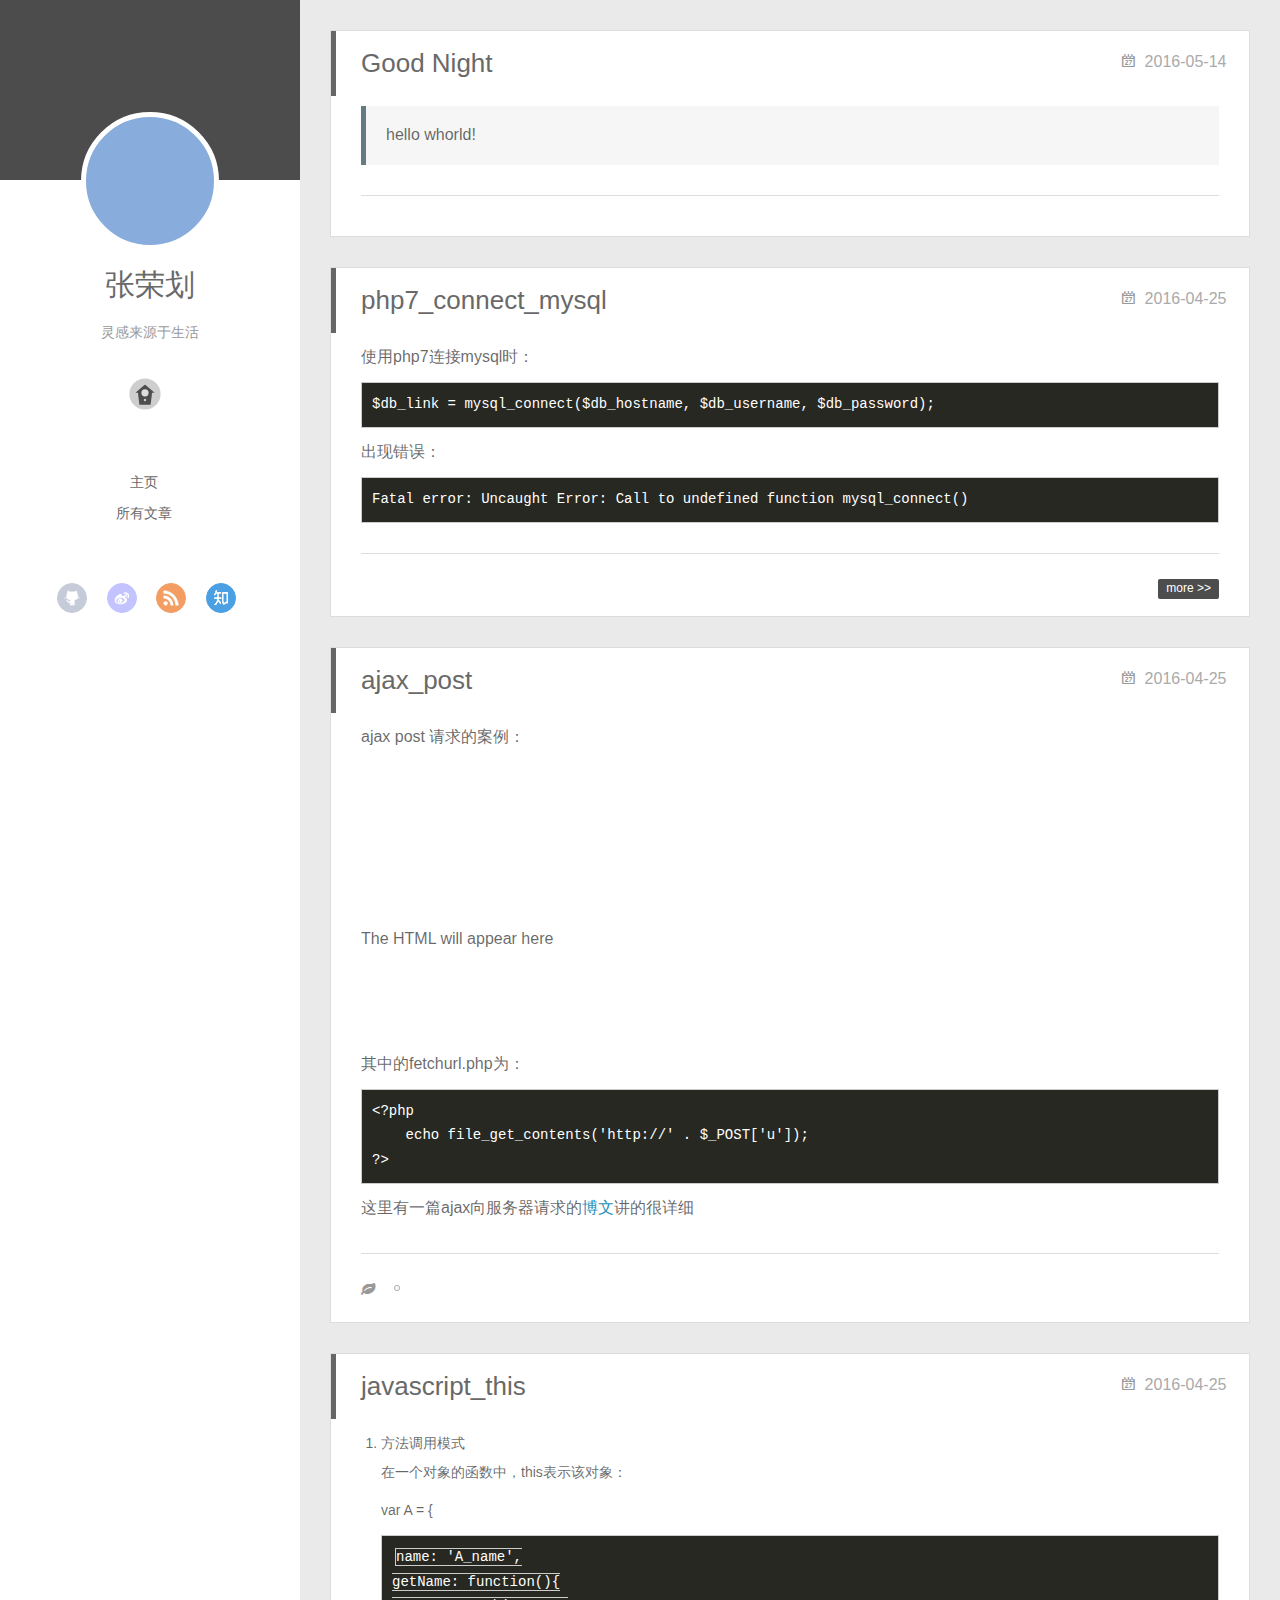
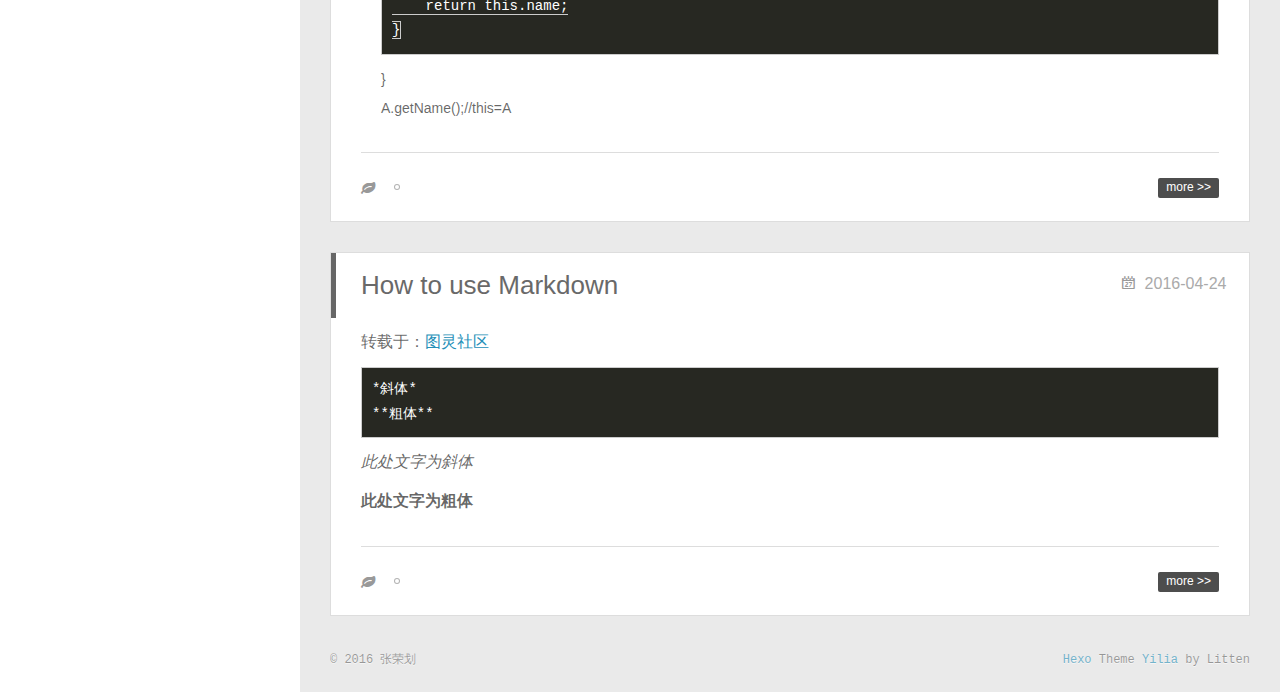
==== commit 965e19a2: "Site updated: 2016-06-14 18:01:02" ====
--- a/index.html
+++ b/index.html
@@ -116,7 +116,7 @@
 				
 				<section class="switch-part switch-part2">
 					<div class="widget tagcloud" id="js-tagcloud">
-						<a href="/tags/ajax/" style="font-size: 10px;">ajax</a> <a href="/tags/hexo/" style="font-size: 10px;">hexo</a> <a href="/tags/javascript/" style="font-size: 10px;">javascript</a>
+						<a href="/tags/ajax/" style="font-size: 10px;">ajax</a> <a href="/tags/javascript/" style="font-size: 10px;">javascript</a> <a href="/tags/markdown/" style="font-size: 10px;">markdown</a>
 					</div>
 				</section>
 				
@@ -411,23 +411,7 @@
 }
 </code></pre><p> }<br> A.getName();//this=A</p>
 </li>
-<li><p>函数调用模式<br>当函数不是对象的函数时，函数中的this表示全局变量：</p>
-<p> function f(){</p>
-<pre><code>this.name = &apos;global&apos;;
-</code></pre><p> }<br> f();//this=window</p>
-</li>
-<li><p>构造器调用模式<br>使用new调用的函数，其中的this指向的是被构造的对象：</p>
-<p> function f(){</p>
-<pre><code>this.name = &apos;className&apos;;
-</code></pre><p> }<br> var ff = new f();//this = ff</p>
-</li>
-<li><p>使用apply或call调用模式<br>函数中的this会绑定到apply或call方法中的第一个参数：</p>
-<p> function getName(name){</p>
-<pre><code>this.name = &apos;className&apos;;
-</code></pre><p> }<br> var f = {};<br> getName.call(f,name);//this = f</p>
-</li>
 </ol>
-
       
     </div>
     
@@ -440,6 +424,10 @@
 
       
 
+      
+        <p class="article-more-link">
+          <a  href="/2016/04/25/javascript-this/#more">more >></a>
+        </p>
       
       <div class="clearfix"></div>
     </div>
@@ -482,56 +470,11 @@
     
     <div class="article-entry" itemprop="articleBody">
       
-        <p>转载于：<a href="http://www.ituring.com.cn/article/23" target="_blank" rel="external">图灵社区</a></p>
+        <p>转载于：<a href="http://www.ituring.com.cn/article/23">图灵社区</a></p>
 <pre><code>*斜体*
 **粗体**
 </code></pre><p><em>此处文字为斜体</em></p>
 <p><strong>此处文字为粗体</strong></p>
-<p>行的开头空四格表示代码</p>
-<pre><code>此处是代码。
-</code></pre><p>加前缀’&gt;’表示引用文字内容</p>
-<blockquote>
-<p>此处为引用的文字。</p>
-</blockquote>
-<h1 id="加前缀’-’表示一级标题"><a href="#加前缀’-’表示一级标题" class="headerlink" title="加前缀’#’表示一级标题"></a>加前缀’#’表示一级标题</h1><h2 id="‘-’表示二级标题"><a href="#‘-’表示二级标题" class="headerlink" title="‘##’表示二级标题"></a>‘##’表示二级标题</h2><p>以此类推。</p>
-<hr>
-<p>‘—‘表示分割线 如上</p>
-<p>加前缀’-‘表示无序列表，例如：</p>
-<ul>
-<li>无序列表</li>
-<li>无序列表</li>
-<li>无序列表</li>
-</ul>
-<p>加前缀’1.’表示有序列表， 例如：</p>
-<ol>
-<li>有序列表</li>
-<li>有序列表</li>
-<li>有序列表</li>
-</ol>
-<p>嵌套列表用’-‘和’+’表示，’-‘表示外层，’+’表示内层，例如</p>
-<ul>
-<li>外层<ul>
-<li>内层</li>
-<li>内层 </li>
-</ul>
-</li>
-<li>外层</li>
-</ul>
-<pre><code>链接：[图灵社区](http://www.ituring.com.cn)
-
-图像：![这是一个Logo图像](http://www.turingbook.com/Content/img/Turing.Gif)
-
-此外，还可以以索引方式把url都列在文章的最后，例如这样：
-
-[图灵社区][1]
-![图灵社区Logo][2]
-
-[1]:http://www.ituring.com.cn
-[2]:http://www.ituring.com.cn/Content/img/Turing.Gif
-</code></pre><p><a href="http://www.ituring.com.cn" target="_blank" rel="external">图灵社区</a></p>
-<p><img src="http://www.turingbook.com/Content/img/Turing.Gif" alt="这是一个Logo图像"></p>
-<p><a href="http://www.ituring.com.cn" target="_blank" rel="external">图灵社区</a><br><img src="http://www.ituring.com.cn/Content/img/Turing.Gif" alt="图灵社区Logo"></p>
-
       
     </div>
     
@@ -539,11 +482,15 @@
       
       
 	<div class="article-tag tagcloud">
-		<ul class="article-tag-list"><li class="article-tag-list-item"><a class="article-tag-list-link" href="/tags/hexo/">hexo</a></li></ul>
+		<ul class="article-tag-list"><li class="article-tag-list-item"><a class="article-tag-list-link" href="/tags/markdown/">markdown</a></li></ul>
 	</div>
 
       
 
+      
+        <p class="article-more-link">
+          <a  href="/2016/04/24/How-to-use-Markdown/#more">more >></a>
+        </p>
       
       <div class="clearfix"></div>
     </div>
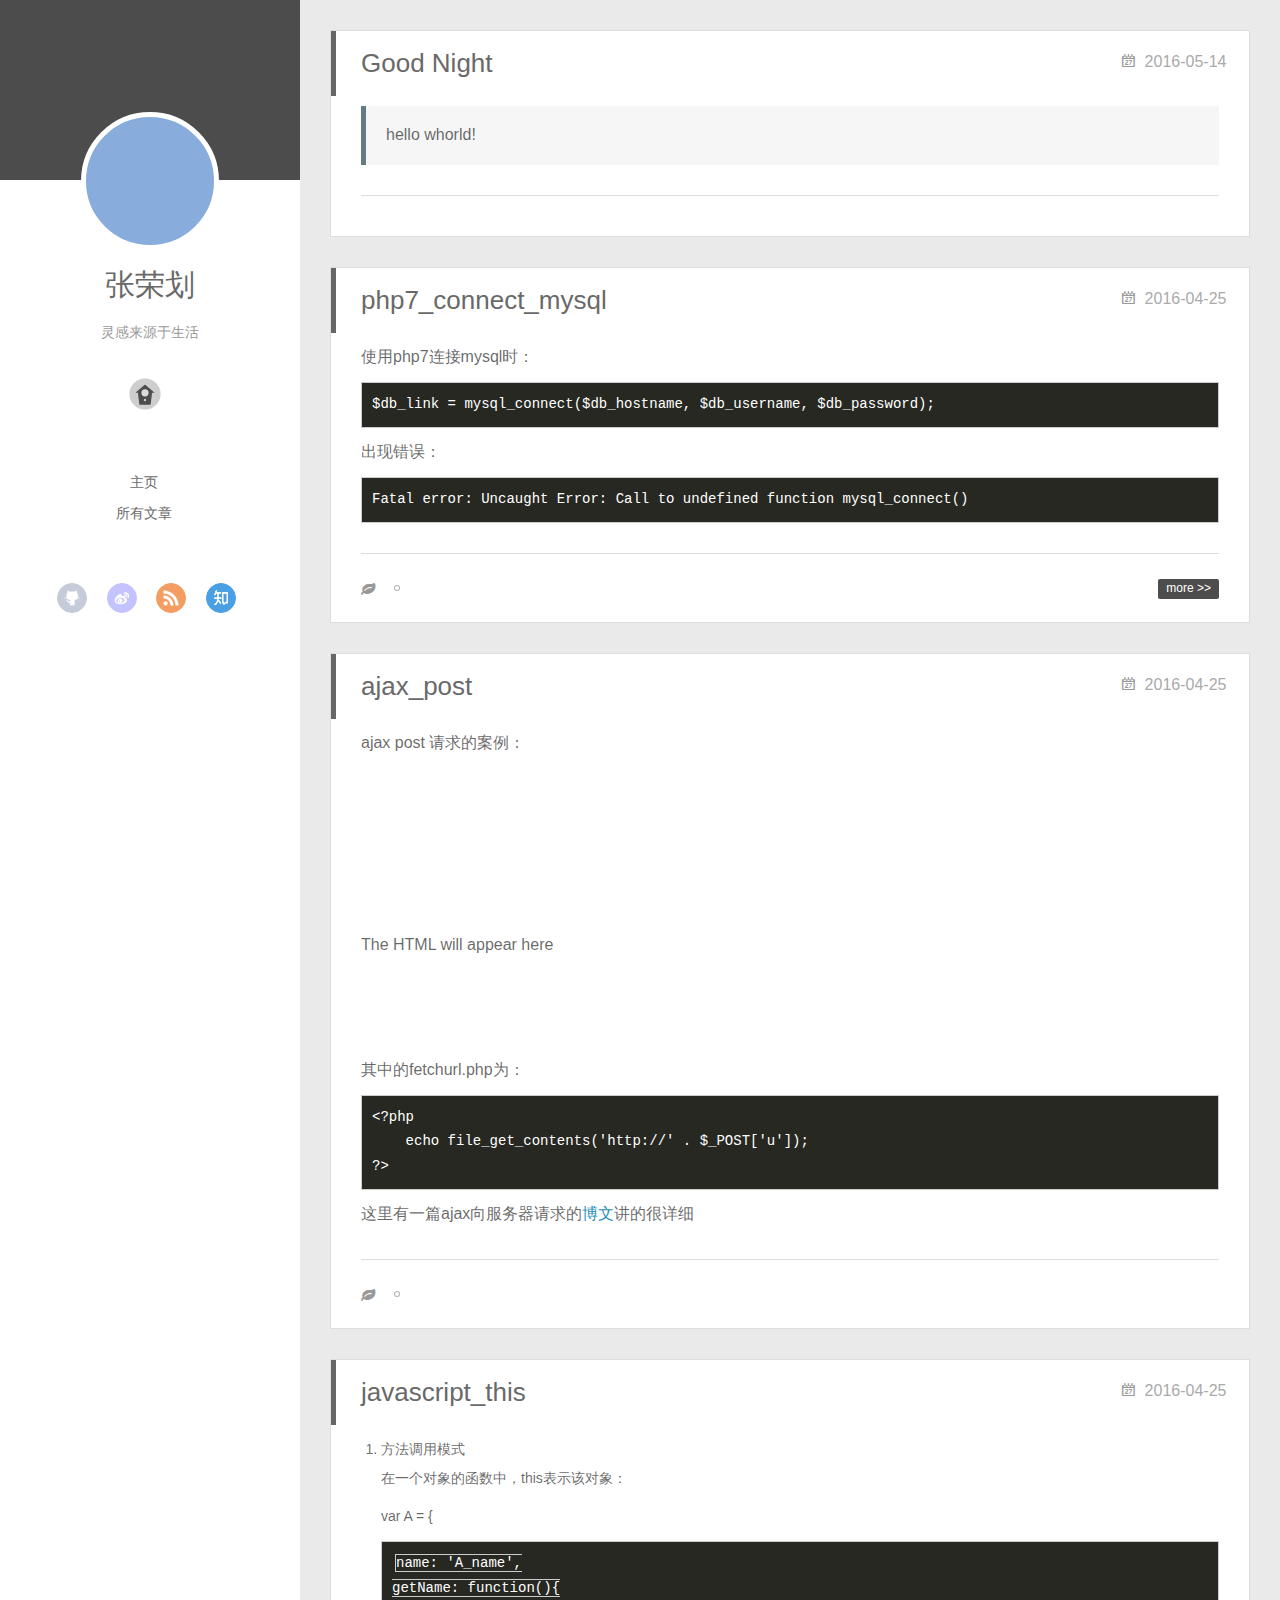
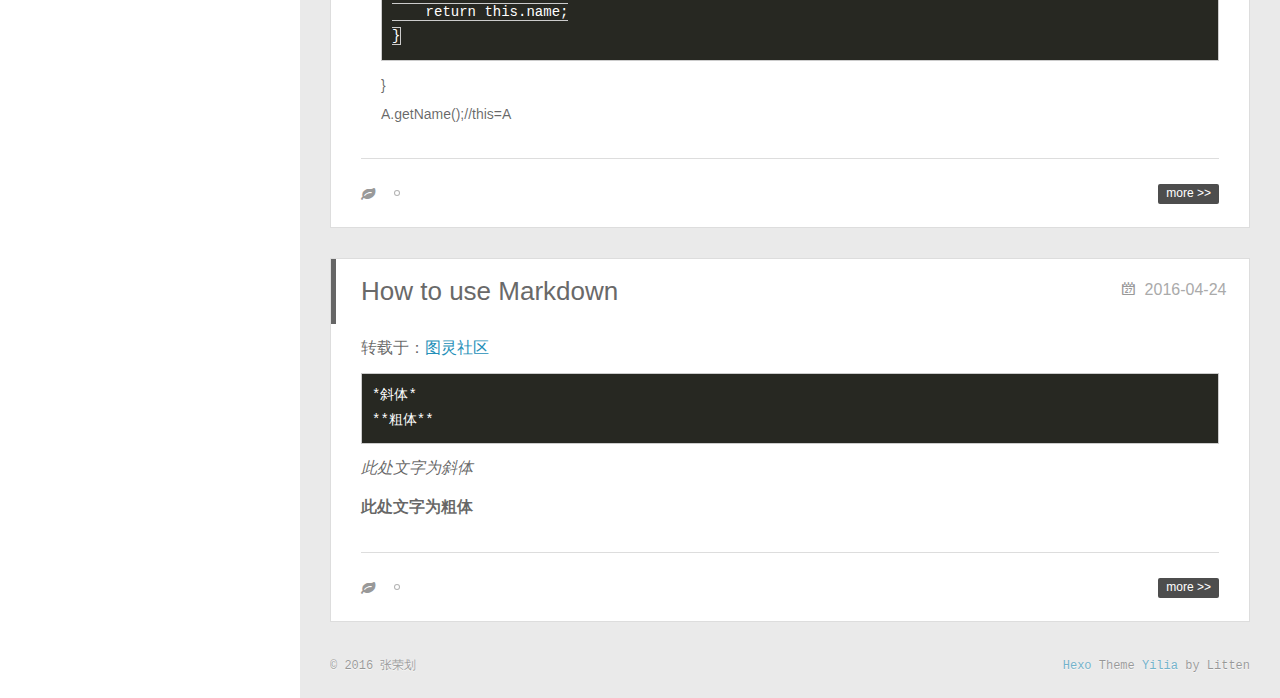
==== commit 6818682c: "Site updated: 2016-06-14 18:04:45" ====
--- a/index.html
+++ b/index.html
@@ -116,7 +116,7 @@
 				
 				<section class="switch-part switch-part2">
 					<div class="widget tagcloud" id="js-tagcloud">
-						<a href="/tags/ajax/" style="font-size: 10px;">ajax</a> <a href="/tags/javascript/" style="font-size: 10px;">javascript</a> <a href="/tags/markdown/" style="font-size: 10px;">markdown</a>
+						<a href="/tags/ajax/" style="font-size: 10px;">ajax</a> <a href="/tags/javascript/" style="font-size: 10px;">javascript</a> <a href="/tags/markdown/" style="font-size: 10px;">markdown</a> <a href="/tags/php7/" style="font-size: 10px;">php7</a>
 					</div>
 				</section>
 				
@@ -293,6 +293,10 @@
     <div class="article-info article-info-index">
       
       
+	<div class="article-tag tagcloud">
+		<ul class="article-tag-list"><li class="article-tag-list-item"><a class="article-tag-list-link" href="/tags/php7/">php7</a></li></ul>
+	</div>
+
       
 
       
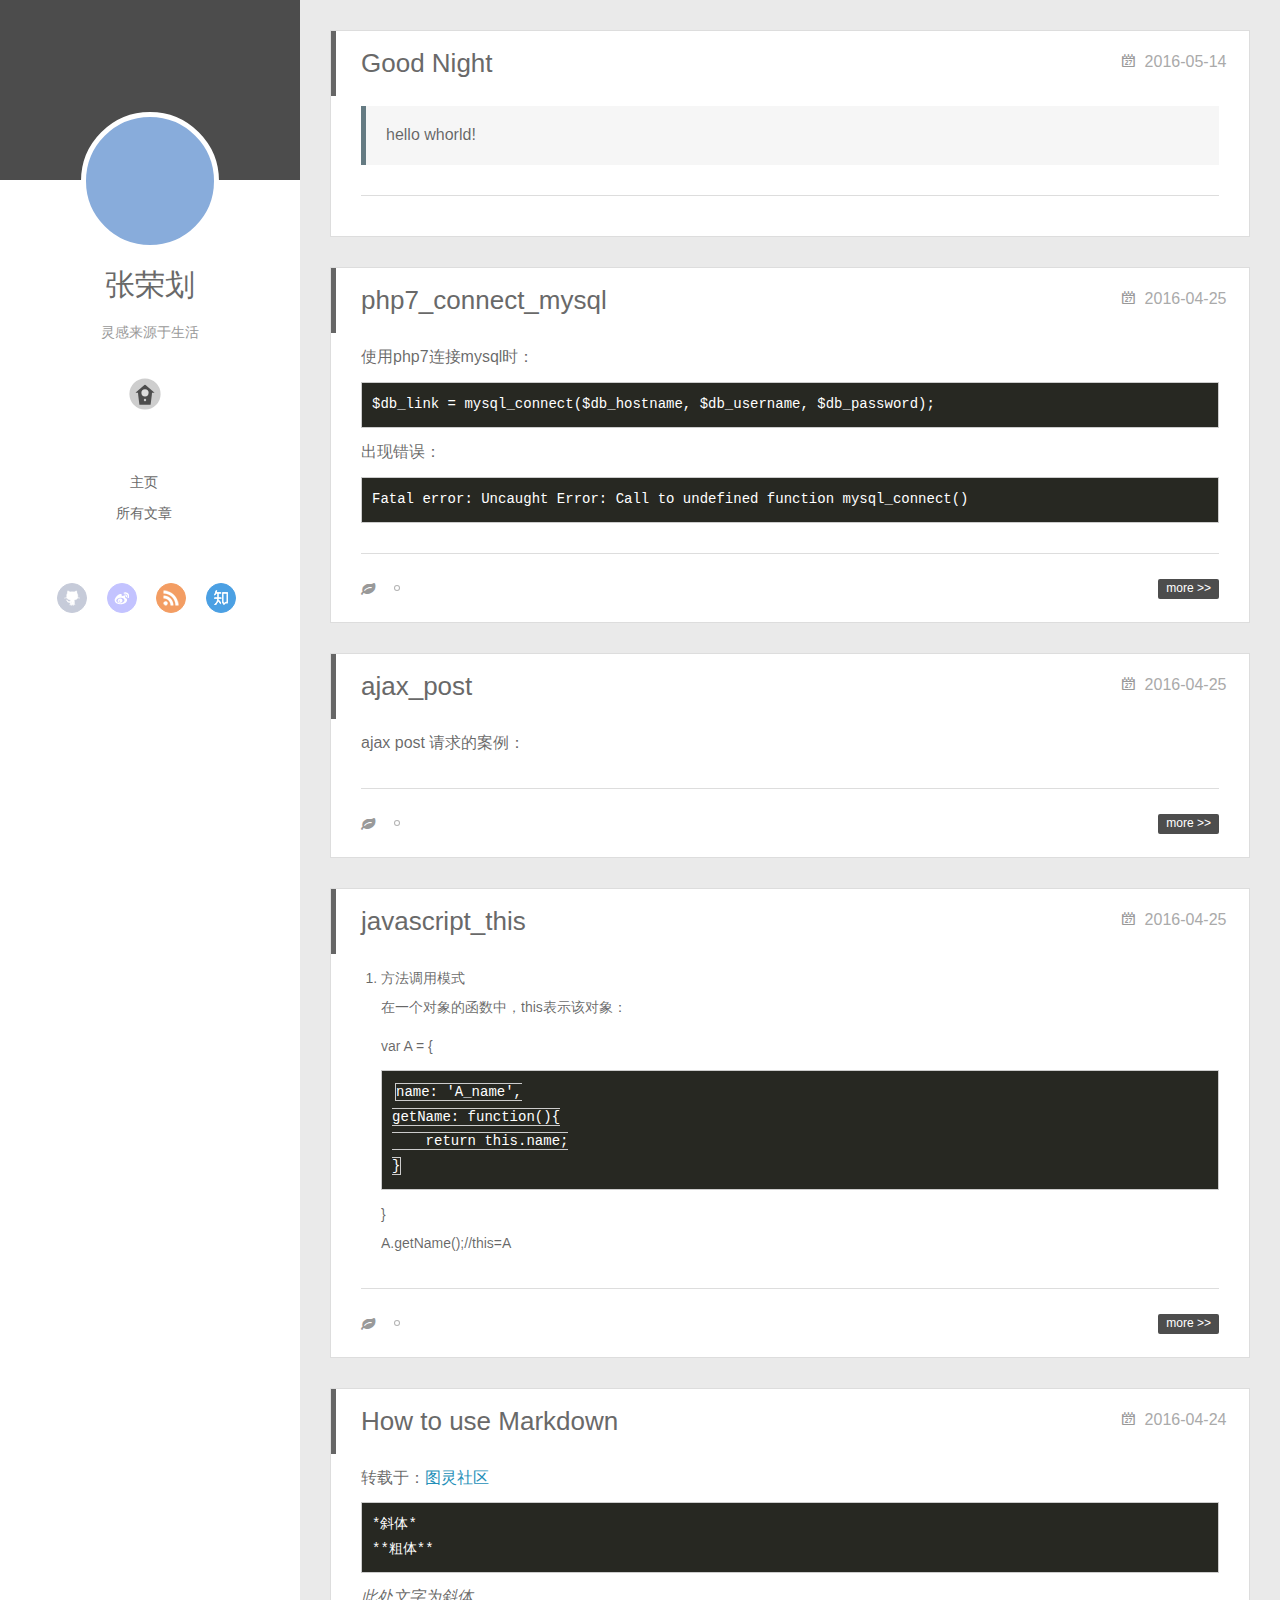
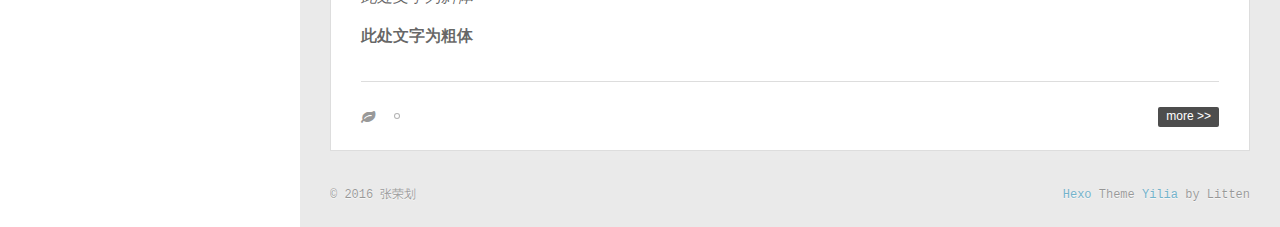
==== commit 4e382cfc: "Site updated: 2016-07-03 22:23:46" ====
--- a/index.html
+++ b/index.html
@@ -345,13 +345,7 @@
     
     <div class="article-entry" itemprop="articleBody">
       
-        <p>ajax post 请求的案例：<br>    <html><br>        <head><br>            <title><br>            Fetch web page<br>            </title><br>        </head><br>        <body><br>            <div id="mydiv"><br>                The HTML will appear here<br>            </div><br>            <script><br>                //post方法需要三个参数（回调函数，PHP程序url，传递给PHP程序的信息）<br>                PostAjaxRequest(insert, ‘fetchurl.php’, ‘u=pluginphp.com’)<br>                //创建回调函数<br>                function insert(){<br>                    //将获取到的html赋值给mydiv对象的内容<br>                    document.getElementById(‘mydiv’).innerHTML = this<br>                }<br>                //编写post请求<br>                function PostAjaxRequest(callback, url, args){<br>                    var contenttype = ‘application/x-www-form-urlencoded’<br>                    var ajax = new CreateAjaxObject(callback)<br>                    if(ajax == null) return false<br>                    //设置请求的类型 服务器文件的URL 是否异步处理<br>                    ajax.open(‘POST’, url, true)<br>                    //设置HTTP头<br>                    ajax.setRequestHeader(‘Content-type’, contenttype)<br>                    ajax.setRequestHeader(‘Content-length’, args.length)<br>                    ajax.setRequestHeader(‘Connection’, ‘close’)<br>                    //将请求发送给服务器<br>                    ajax.send(args)<br>                    return true<br>                }<br>                //创建ajax对象<br>                function CreateAjaxObject(callback){<br>                    //尝试用三种方法分别创建ajax<br>                    //成功则返回ajax对象，否则返回false<br>                    try{<br>                        var ajax = new XMLHttpRequest()<br>                    }<br>                    catch(e1){<br>                        try{<br>                            var ajax = new ActiveXObject(“Msxml2.XMLHTTP”)<br>                        }<br>                        catch(e2){<br>                            try{<br>                                var ajax = new ActiveXObject(“Microsoft.XMLHTTP”)<br>                            }<br>                            catch(e3){<br>                                ajax = false<br>                            }<br>                        }<br>                    }<br>                    //设置ajax的异步函数<br>                    if(ajax) ajax.onreadystatechange = function(){<br>                        //一旦接受到服务器的响应，将立即设置传递来的回调函数，并调用<br>                        if(this.readyState == 4 &amp;&amp; this.status == 200 &amp;&amp; this.responseText != null){<br>                        callback.call(this.responseText)<br>                        }<br>                    }<br>                    return ajax<br>                }<br>            </script><br>        </body><br>    </html> </p>
-<p>其中的fetchurl.php为：</p>
-<pre><code>&lt;?php
-    echo file_get_contents(&apos;http://&apos; . $_POST[&apos;u&apos;]);
-?&gt;
-</code></pre><p>这里有一篇ajax向服务器请求的<a href="http://www.w3school.com.cn/ajax/ajax_xmlhttprequest_send.asp" target="_blank" rel="external">博文</a>讲的很详细</p>
-
+        <p>ajax post 请求的案例：</p>
       
     </div>
     
@@ -364,6 +358,10 @@
 
       
 
+      
+        <p class="article-more-link">
+          <a  href="/2016/04/25/ajax-post/#more">more >></a>
+        </p>
       
       <div class="clearfix"></div>
     </div>
